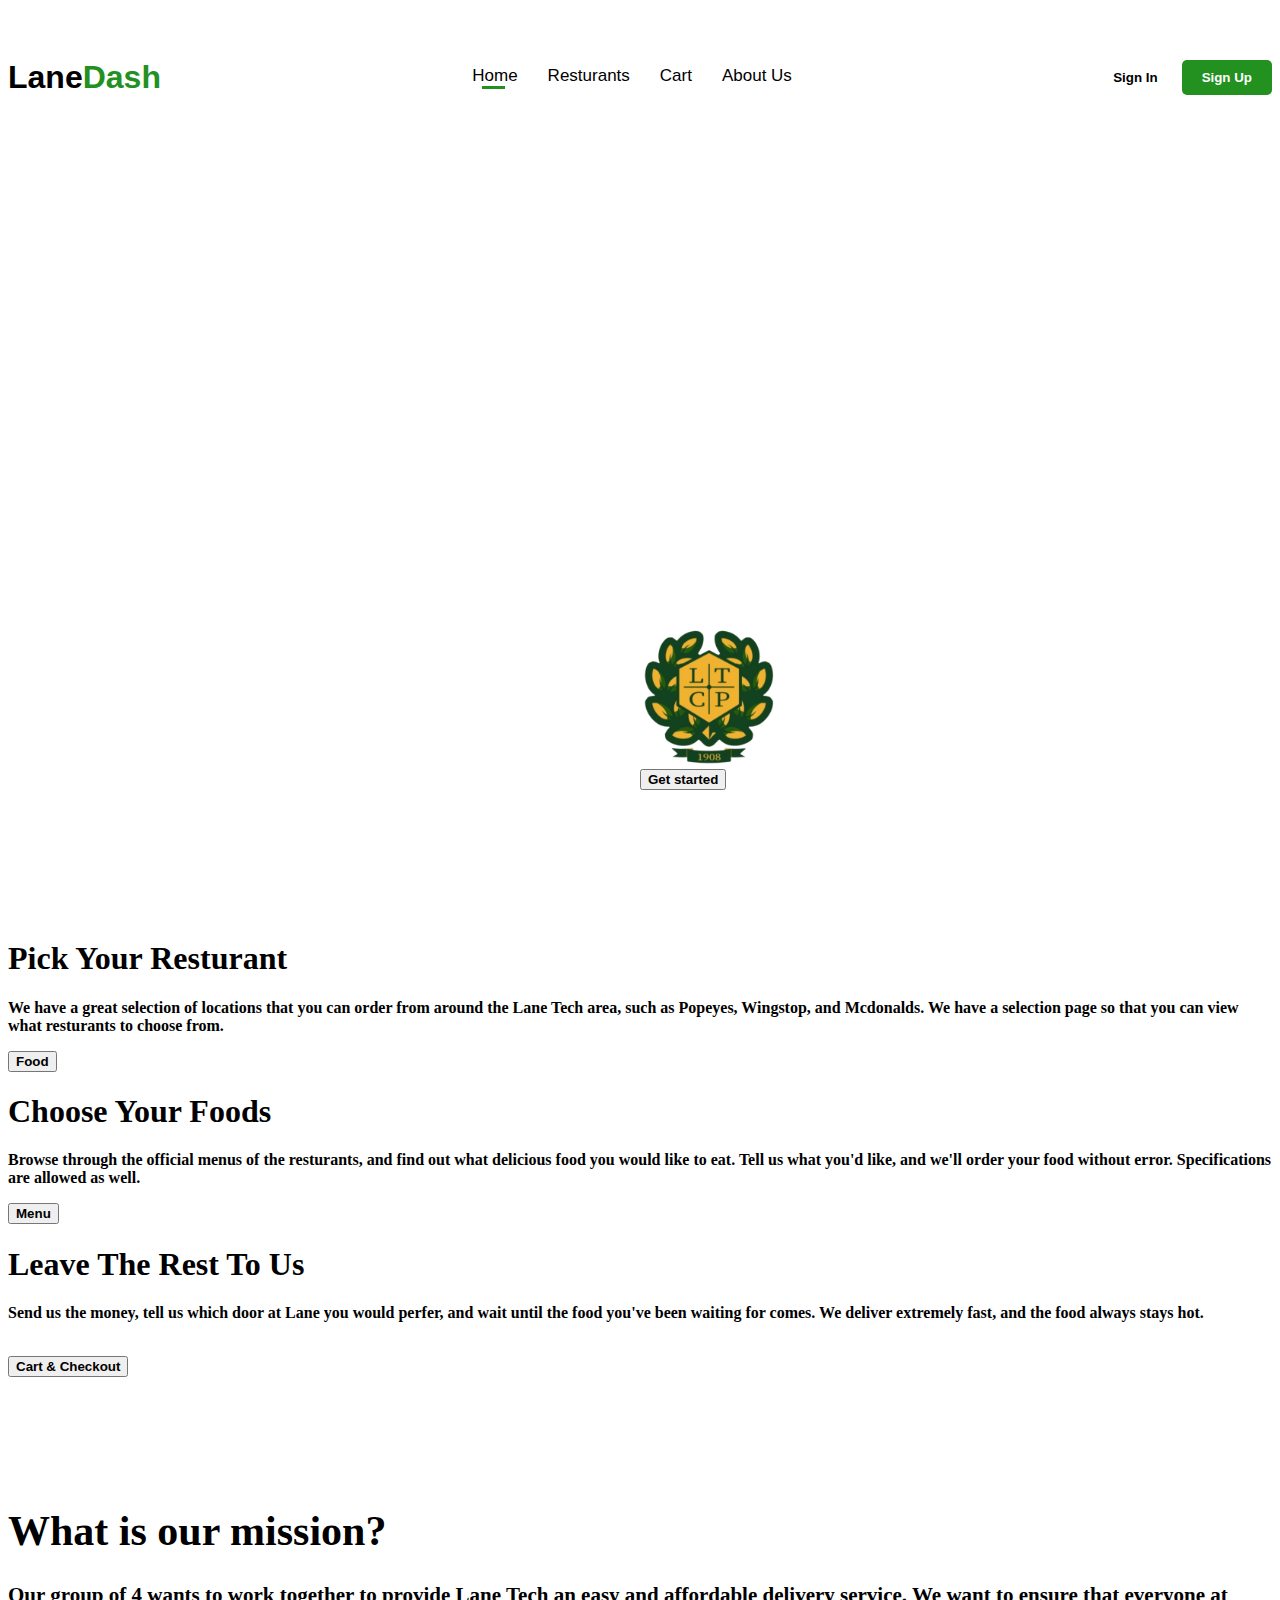
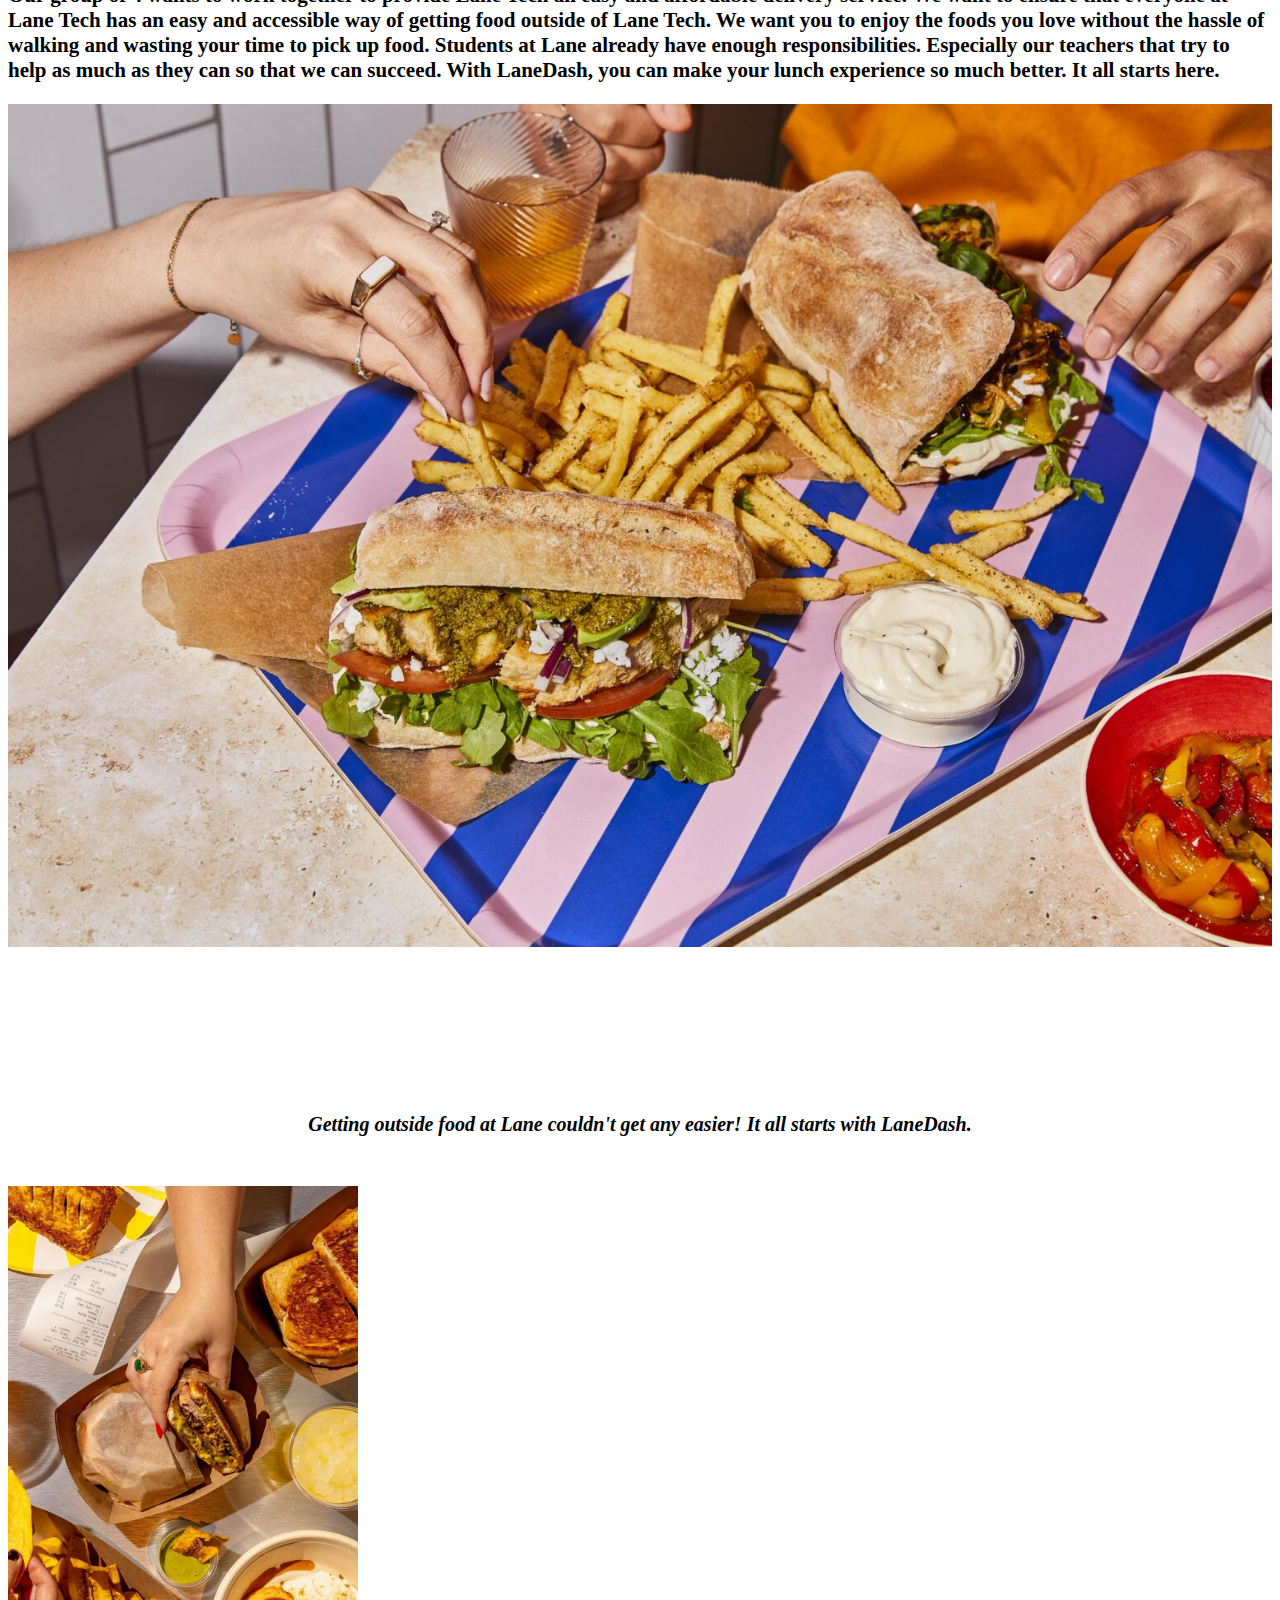
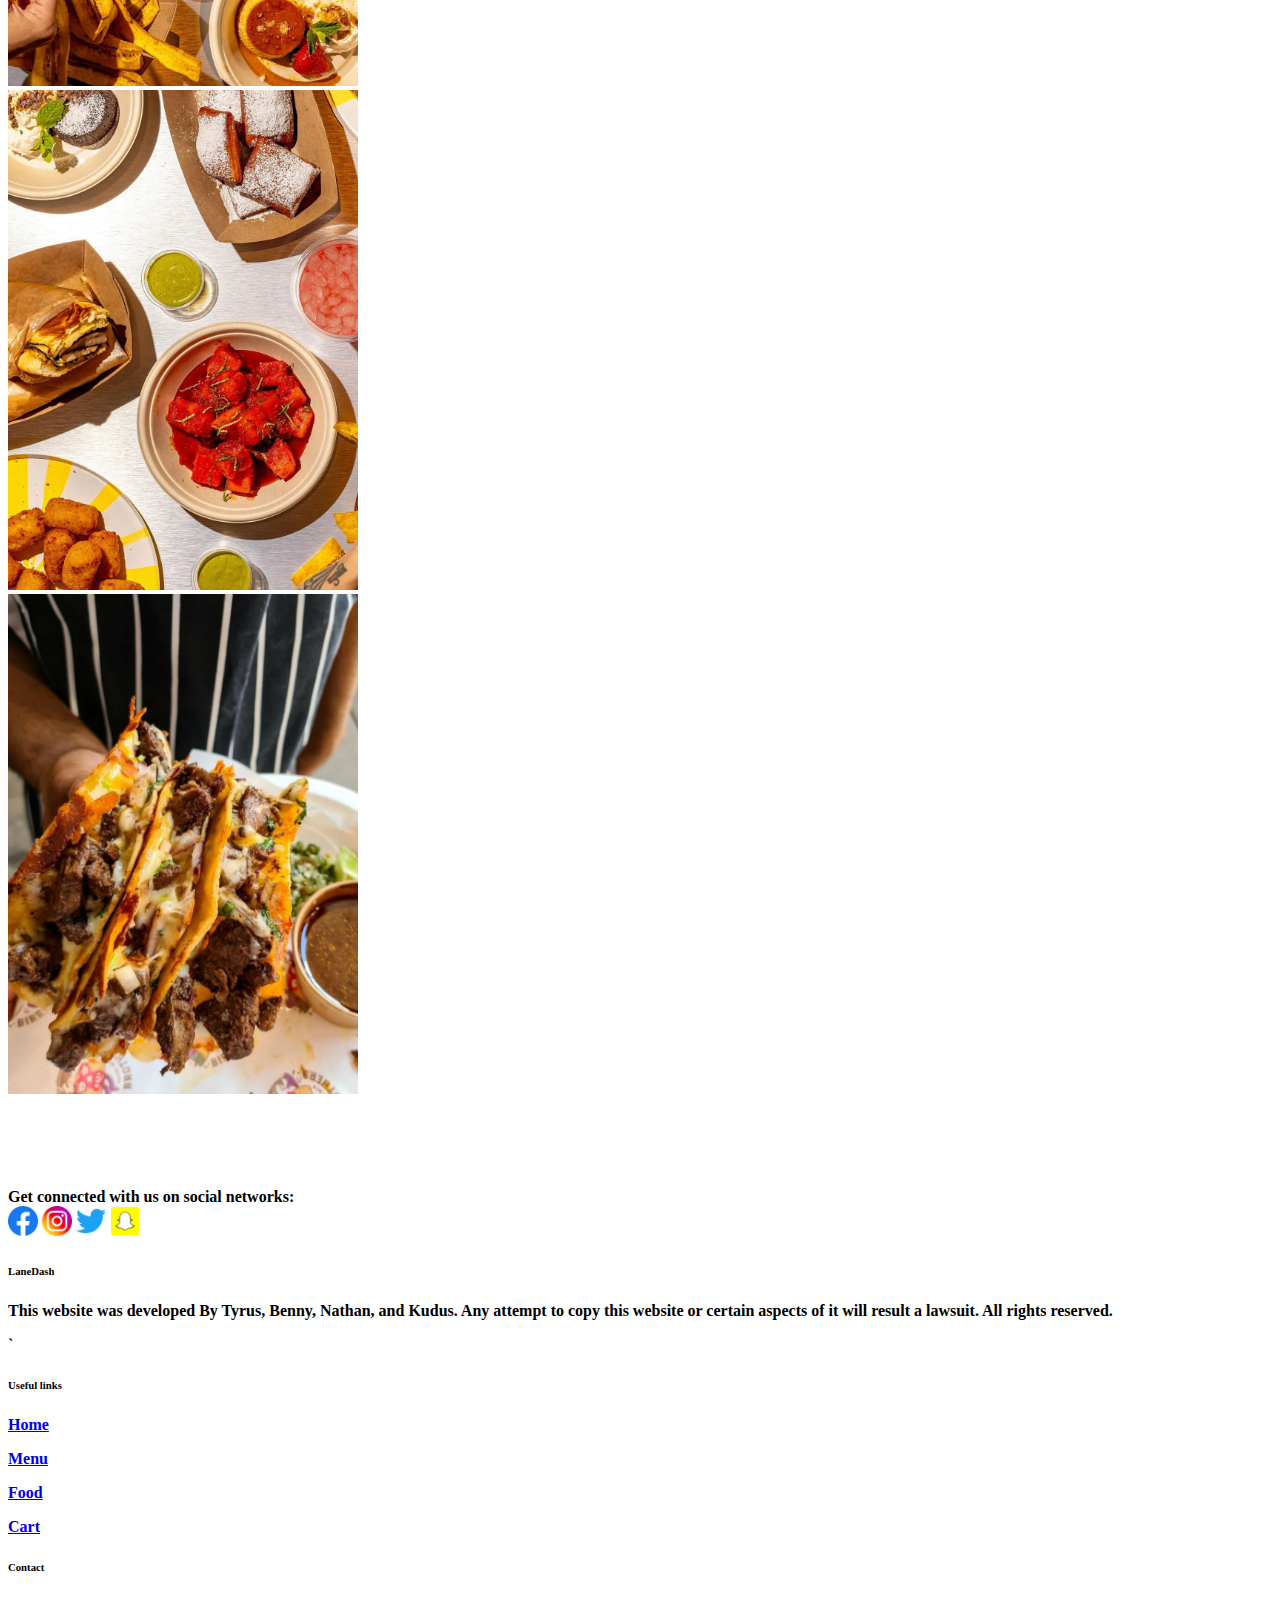
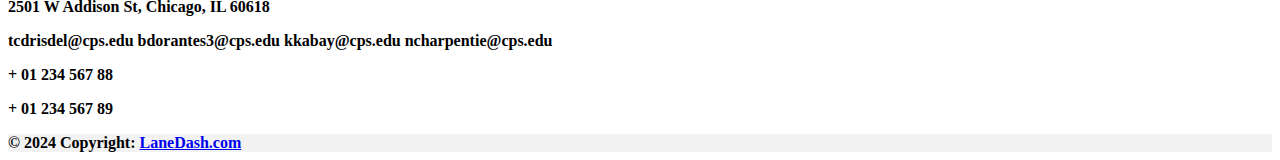
==== index.html @ c688e50c "addcontent5-28" ====
<!doctype html>
<html lang="en">
  <head>
    <script src="program.js"></script>
    
    <meta charset="utf-8">
    <meta name="viewport" content="width=device-width, initial-scale=1">
    <link href="https://cdn.jsdelivr.net/npm/bootstrap@5.0.2/dist/css/bootstrap.min.css" rel="stylesheet" integrity="sha384-EVSTQN3/azprG1Anm3QDgpJLIm9Nao0Yz1ztcQTwFspd3yD65VohhpuuCOmLASjC" crossorigin="anonymous">
    
    <!--CSS START-->

    <style>
    .footer{
    position: fixed;
    left: 0px;
    bottom: 0px;
    width: 100%;
     background-color: black;
    color: white;
    text-align: center;
    
    }
    .icon{
        width: 30px;
    }
    .title{
        position:absolute;
        text-align: center;
    }
    .nav{
        width: 100%;
        display: flex;
        justify-content: space-between;
        align-items: center;
        padding: 30px 0;
      }
    .nav .logo h1{
      font-weight: 600;
      font-family: sans-serif;
      color: black;
    }
    .nav .logo b{
      color: rgb(35, 145, 31);
    }
    .nav ul{
      display: flex;
      list-style: none;
    }
    .nav ul li{
      margin-right: 30px;
    }
    .nav ul li a{
      text-decoration: none;
      color: black;
      font-weight: 500;
      font-family: sans-serif;
      font-size: 17px;
    }
    .nav ul .active::after{
      content: '';
      width: 50%;
      height: 3px;
      background-color: rgb(35, 145, 31);
      display: flex;
      position: relative;
      margin-left: 10px;

    }
    input{
      padding: 10px 20px;
      cursor: pointer;
      font-weight: 600;

    }
    .signin{
      background: transparent;
      border: none;
      color: black;

    }
    .signup{
      background-color: rgb(35, 145, 31);
      color: #ffffffff;
      outline: none;
      border: none;
      border-radius: 5px;
    }
    .cart-item {
   border: 1px solid #ddd;
   padding: 10px;
   margin-bottom: 10px;
}
      /*Homepage css*/
  .jumbotron{
      padding:0px;
      margin:0px;
      width: 100%;
    /* The image used */
    background-image: url("media/jumbotron.png");

    /* Set a specific height */
    min-height: 650px;

    /* Create the parallax scrolling effect */
    background-attachment: fixed;
    background-position: center;
    background-repeat: no-repeat;
    background-size: cover;
  }
  .statement{
      color: white;
      text-align: left;
      padding: 60px;
      left: 100px;

  }
  .statement-text{
      font-size: 80px;
      font-family: "Roboto", sans-serif;
      font-weight: 500;
      font-style: normal;

  }
  .finalstatement{
      color: black;
      padding: 30px;
      text-align: center;
      font-size: 20px;
  }
  .lanee{
      position: relative;
      left: 50%;
      width: 140px;
      padding: 10x;
  }
  .steps{
      margin: 90px;
      padding-left: 100px;
      padding-right: 100px;
      margin-left: -100px;
      margin-right: -100px;
  }
  .getstarted{
      position: relative;
      left: 50%;
  }
  .mission{
      margin: 130px;
      padding-left: 100px;
      padding-right: 100px;
      margin-left: -100px;
      margin-right: -100px;
      font-size: 21px;
  }
  .missionfoto{
      width: 100%;
  }
  .fillerimg{
      object-fit: cover;
  }
  html{
      overflow-x: hidden;
  }
  .thefooter{
    width: 100%;
  }
  /*homepage css end*/
        </style>

        <!--CSS END-->

    <link rel="stylesheet" href="style.css">
    <title>Lane Dash - Official Website</title>
  </head>
  <body>
    <script src="https://cdn.jsdelivr.net/npm/bootstrap@5.0.2/dist/js/bootstrap.bundle.min.js" integrity="sha384-MrcW6ZMFYlzcLA8Nl+NtUVF0sA7MsXsP1UyJoMp4YLEuNSfAP+JcXn/tWtIaxVXM" crossorigin="anonymous"></script>
    <!--start of nav-->
    <div class="container-fluid">
        <div class="row">
            <section class="menu">
                <div class="nav">
                <div class="logo"><h1>Lane<b>Dash</b></h1></div>
                    <ul>
                        <li><a class="active" href="index.html">Home</a></li>
                        <li><a href="food.html">Resturants</a></li>
                        <li><a href="cart.html">Cart</a></li>
                        <li><a href="cart.html">About Us</a></li>
                    </ul>
                    <div>
                    <a href="signin.html"><input class="signin" type="submit" value="Sign In" name="signin"></a>
                    <a href="signup.html"><input class="signup" type="submit" value="Sign Up" name="signup"></a>
                    </div>
                </div>
            </section>
        </div>
    </div>
    <!--end of nav-->
        <div class="jumbotron">
          <div class="statement">
              <h1 class="statement-text"><b>Order food to <br> Lane Tech <i class="easy">easily!</i></h1>
                  <br>
                  <br>
                  <br>
                  <br>
                  <br>
                  <br>
                  <br>
                  <img class="lanee"src="media/image-removebg-preview (1).png" alt="lane">
                  <br>
             <a href="food.html"><button type="button" class="getstarted btn btn-success btn-lg"><b>Get started</b></button></a>
          </div>
        </div>
      <div class="container">
          <div class="row steps">
              <div class="col-sm-4">
                  <h1>Pick Your Resturant</h1>
                  <p>We have a great selection of locations that you can order from around the Lane Tech area, such as Popeyes, Wingstop, and Mcdonalds. We have a selection page so that you can view what resturants to choose from.</p>
                  <button type="button" class="btn btn-success"><b>Food</b></button>
              </div>
              <div class="col-sm-4">
                  <h1>Choose Your Foods</h1>
                  <p>Browse through the official menus of the resturants, and find out what delicious food you would like to eat. Tell us what you'd like, and we'll order your food without error. Specifications are allowed as well.</p>
                  <button type="button" class="btn btn-success"><b>Menu</b></button>
  
              </div>
              <div class="col-sm-4">
                  <h1>Leave The Rest To Us</h1>
                  <p>Send us the money, tell us which door at Lane you would perfer, and wait until the food you've been waiting for comes. We deliver extremely fast, and the food always stays hot.</p>
                  <br>
                  <button type="button" class="btn btn-success"><b>Cart & Checkout</b></button>
              </div>
          </div>
          <div class="row mission">
              <div class="col-sm-6">
                  <h1><b>What is our mission?</b></h1>
                  <p>Our group of 4 wants to work together to provide Lane Tech an easy and affordable delivery service. We want to ensure that everyone at Lane Tech has an easy and accessible way of getting food outside of Lane Tech. We want you to enjoy the foods you love without the hassle of walking and wasting your time to pick up food. Students at Lane already have enough responsibilities. Especially our teachers that try to help as much as they can so that we can succeed. With LaneDash, you can make your lunch experience so much better. It all starts here. </p>
              </div>
              <div class="col-sm-6">
                  <img class="missionfoto" src="media/missionphoto.jpg" alt="mission photo">
              </div>
          </div>
          <p class="finalstatement"><i>Getting outside food at Lane couldn't get any easier! It all starts with LaneDash.</i></p>
          <div class="row">
              <div class="gx-5 col-sm-4">
                  <img class="fillerimg" src="media/filler1.jpg" alt="filler1" width="350" height="500">
              </div>
              <div class="col-sm-4">
                  <img class="fillerimg" src="media/filler2.jpg" alt="filler2" width="350" height="500">
              </div>
              <div class="col-sm-4">
                  <img class="fillerimg" src="media/filler3.jpg" alt="filler3" width="350" height="500">
              </div>
          </div>
          <div class="row">
              <div class="col-xs-12"></div>
          </div>
      </div>
      <br>
      <br>
      <br>
      <br>
      <br>
      <!-- Footer -->
  <footer class="text-center text-lg-start bg-body-tertiary  thefooter text-muted">
      <!-- Section: Social media -->
      <section class="d-flex justify-content-center justify-content-lg-between p-4 border-bottom">
        <!-- Left -->
        <div class="me-5 d-none d-lg-block">
          <span>Get connected with us on social networks:</span>
        </div>
        <!-- Left -->
    
        <!-- Right -->
        <div>
          <img class="icon" src="media/5296499_fb_facebook_facebook logo_icon (1).png" alt="">
          <img class="icon" src="media/3225191_app_instagram_logo_media_popular_icon (1).png" alt="">
          <img class="icon" src="media/5296514_bird_tweet_twitter_twitter logo_icon (1).png" alt="">
          <img class="icon" src="media/4362957_snapchat_logo_social media_icon (1).png" alt="">
      
        </div>
        <!-- Right -->
      </section>
      <!-- Section: Social media -->
    
      <!-- Section: Links  -->
      <section class="">
        <div class="container text-center text-md-start mt-5">
          <!-- Grid row -->
          <div class="row mt-3">
            <!-- Grid column -->
            <div class="col-md-3 col-lg-4 col-xl-3 mx-auto mb-4">
              <!-- Content -->
              <h6 class="text-uppercase fw-bold mb-4">
                <i class="fas fa-gem me-3"></i>LaneDash
              </h6>
              <p>
                This website was developed By Tyrus, Benny, Nathan, and Kudus. Any attempt to copy this website or certain aspects of it will result a lawsuit. All rights reserved.
              </p>
            </div>
            <!-- Grid column -->
    
            <!-- Grid column -->
            <div class="col-md-3 col-lg-2 col-xl-2 mx-auto mb-4">
              <!-- Links -->
           `   <h6 class="text-uppercase fw-bold mb-4">
                Useful links
              </h6>
              <p>
                <a href="#!" class="text-reset">Home</a>
              </p>
              <p>
                <a href="#!" class="text-reset">Menu</a>
              </p>
              <p>
                <a href="#!" class="text-reset">Food</a>
              </p>
              <p>
                <a href="#!" class="text-reset">Cart</a>
              </p>
            </div>
            <!-- Grid column -->
    
            <!-- Grid column -->
            <div class="col-md-4 col-lg-3 col-xl-3 mx-auto mb-md-0 mb-4">
              <!-- Links -->
              <h6 class="text-uppercase fw-bold mb-4">Contact</h6>
              <p><i class="fas fa-home me-3"></i>2501 W Addison St, Chicago, IL 60618</p>
              <p>
                <i class="fas fa-envelope me-3"></i>
                tcdrisdel@cps.edu
                bdorantes3@cps.edu
                kkabay@cps.edu
                ncharpentie@cps.edu
              </p>
              <p><i class="fas fa-phone me-3"></i> + 01 234 567 88</p>
              <p><i class="fas fa-print me-3"></i> + 01 234 567 89</p>
            </div>
            <!-- Grid column -->
          </div>
          <!-- Grid row -->
        </div>
      </section>
      <!-- Section: Links  -->
    
      <!-- Copyright -->
      <div class="text-center p-4" style="background-color: rgba(0, 0, 0, 0.05);">
        © 2024 Copyright:
        <a class="text-reset fw-bold" href="index.html">LaneDash.com</a>
      </div>
      <!-- Copyright -->
    </footer>
    <!-- Footer -->
  </body>
</html>
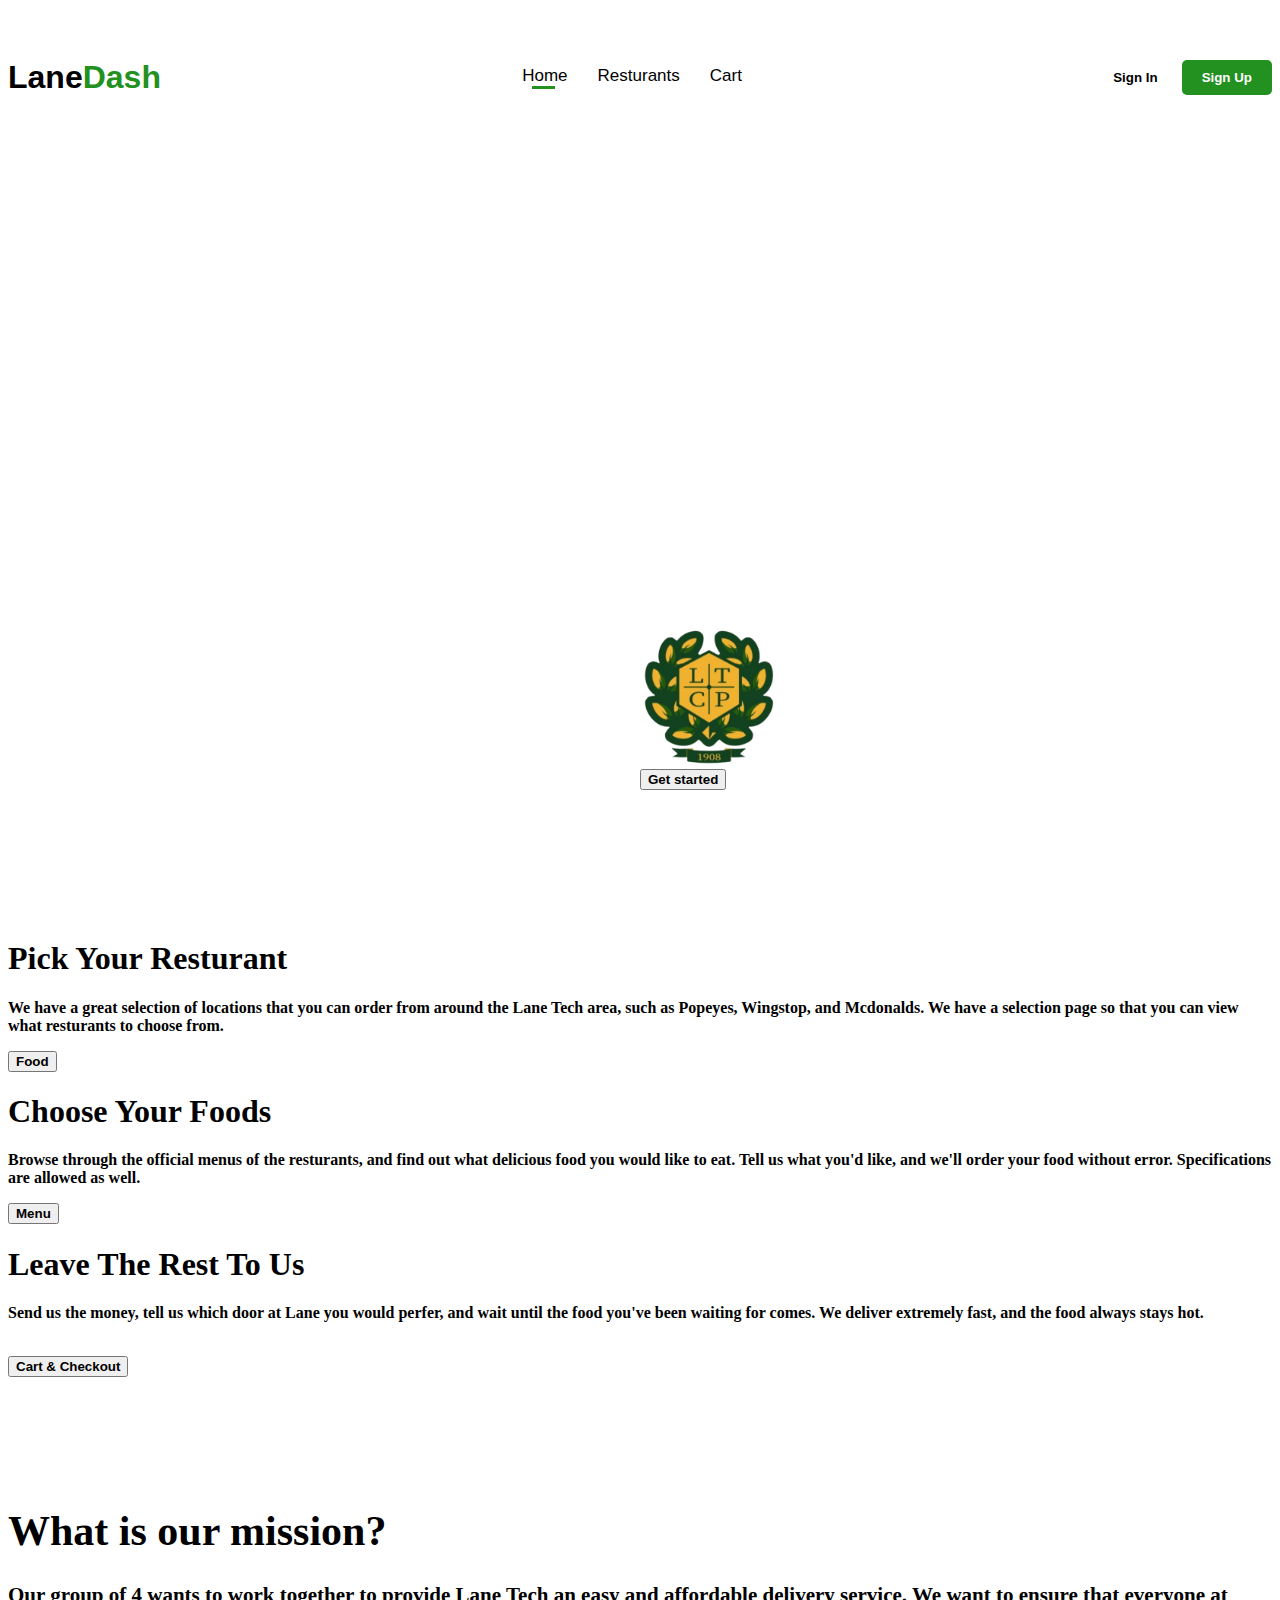
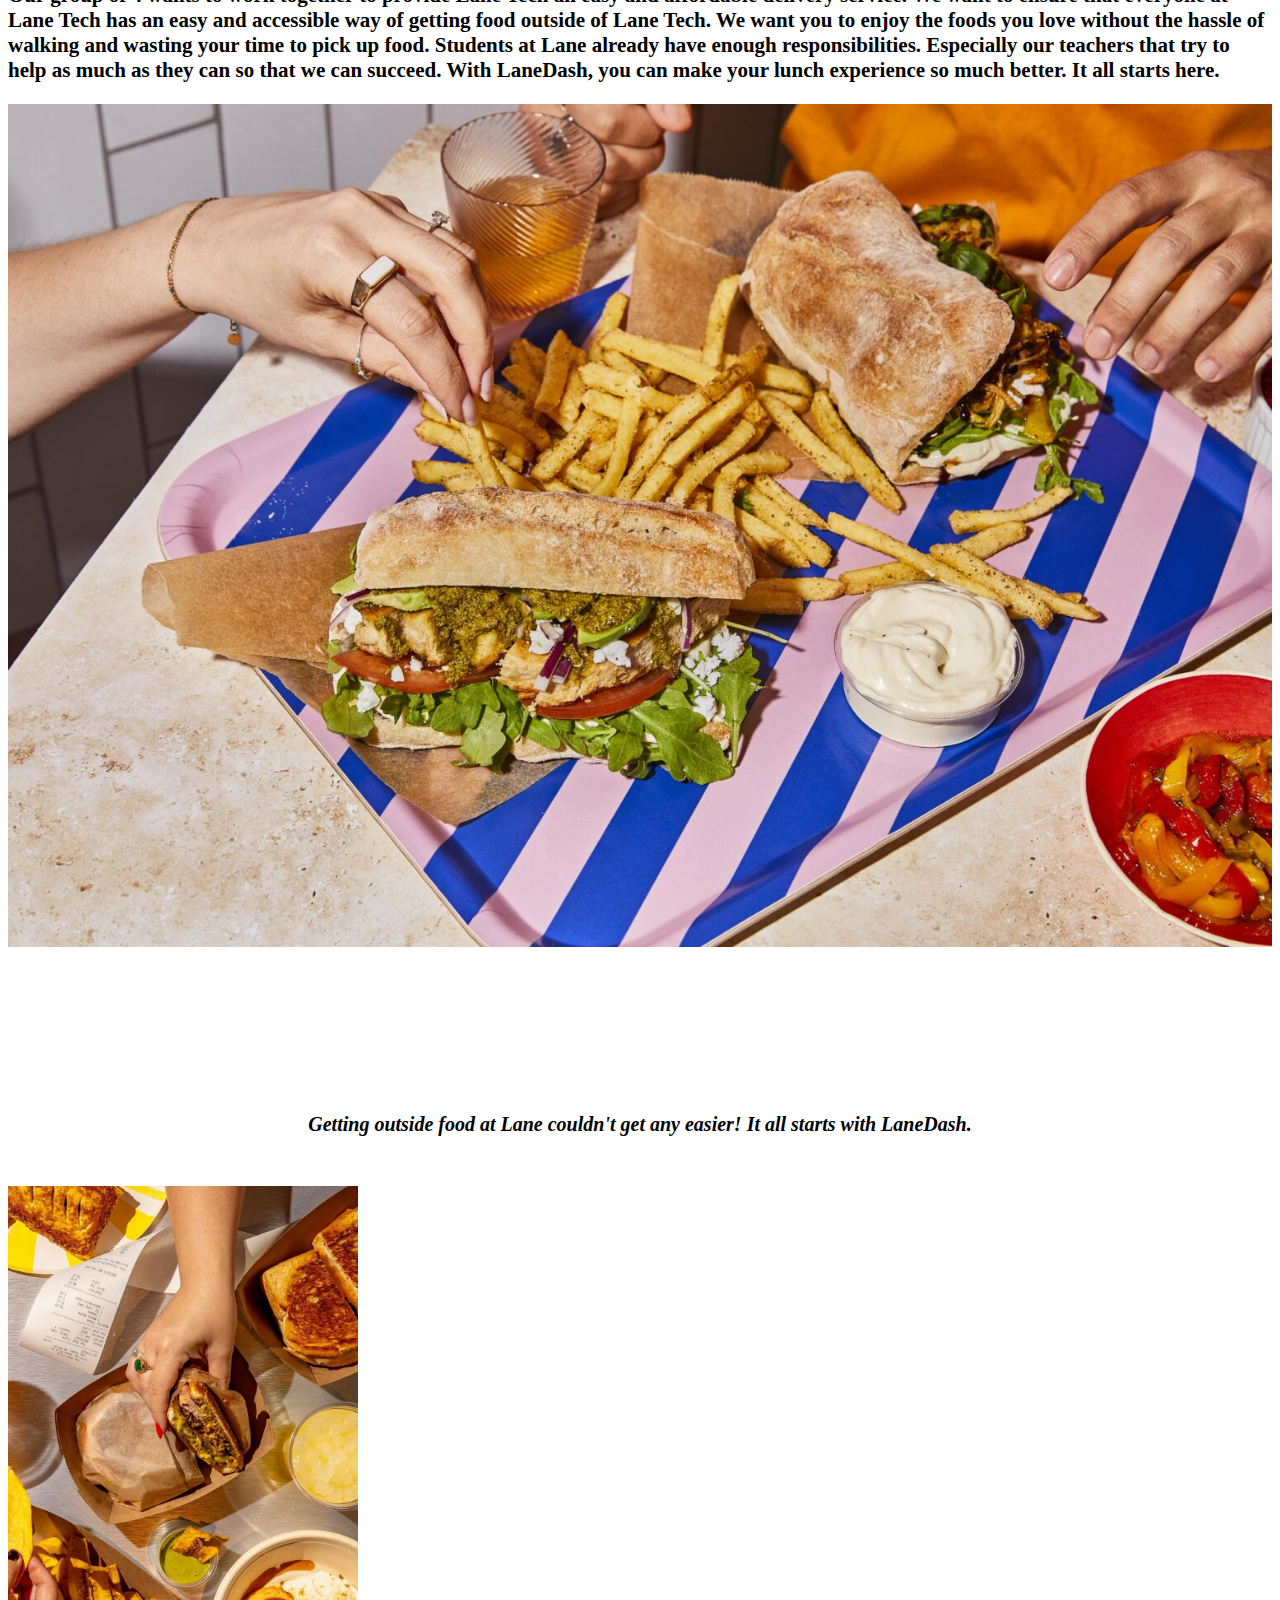
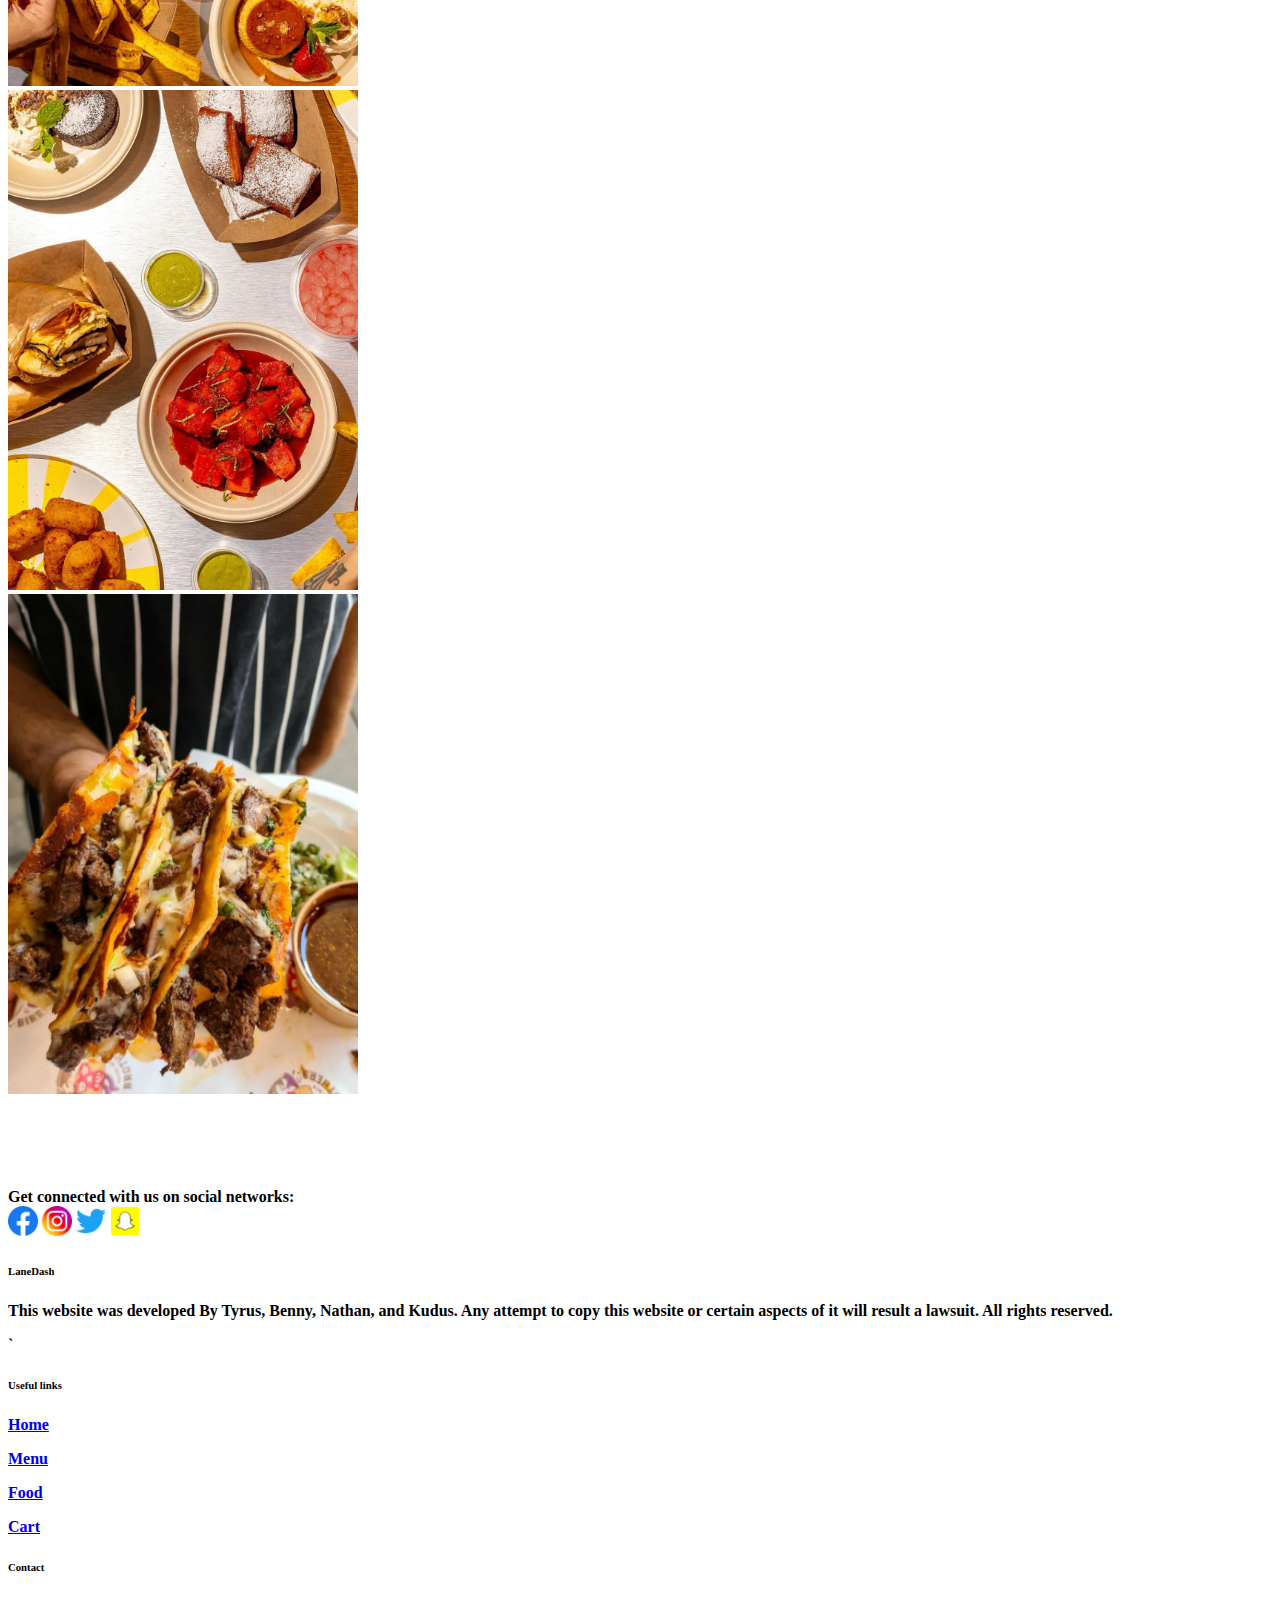
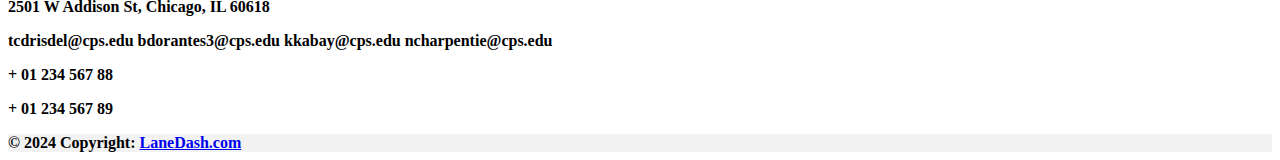
==== commit de5f5701: "addcontent5-28" ====
--- a/index.html
+++ b/index.html
@@ -184,7 +184,6 @@
                         <li><a class="active" href="index.html">Home</a></li>
                         <li><a href="food.html">Resturants</a></li>
                         <li><a href="cart.html">Cart</a></li>
-                        <li><a href="cart.html">About Us</a></li>
                     </ul>
                     <div>
                     <a href="signin.html"><input class="signin" type="submit" value="Sign In" name="signin"></a>
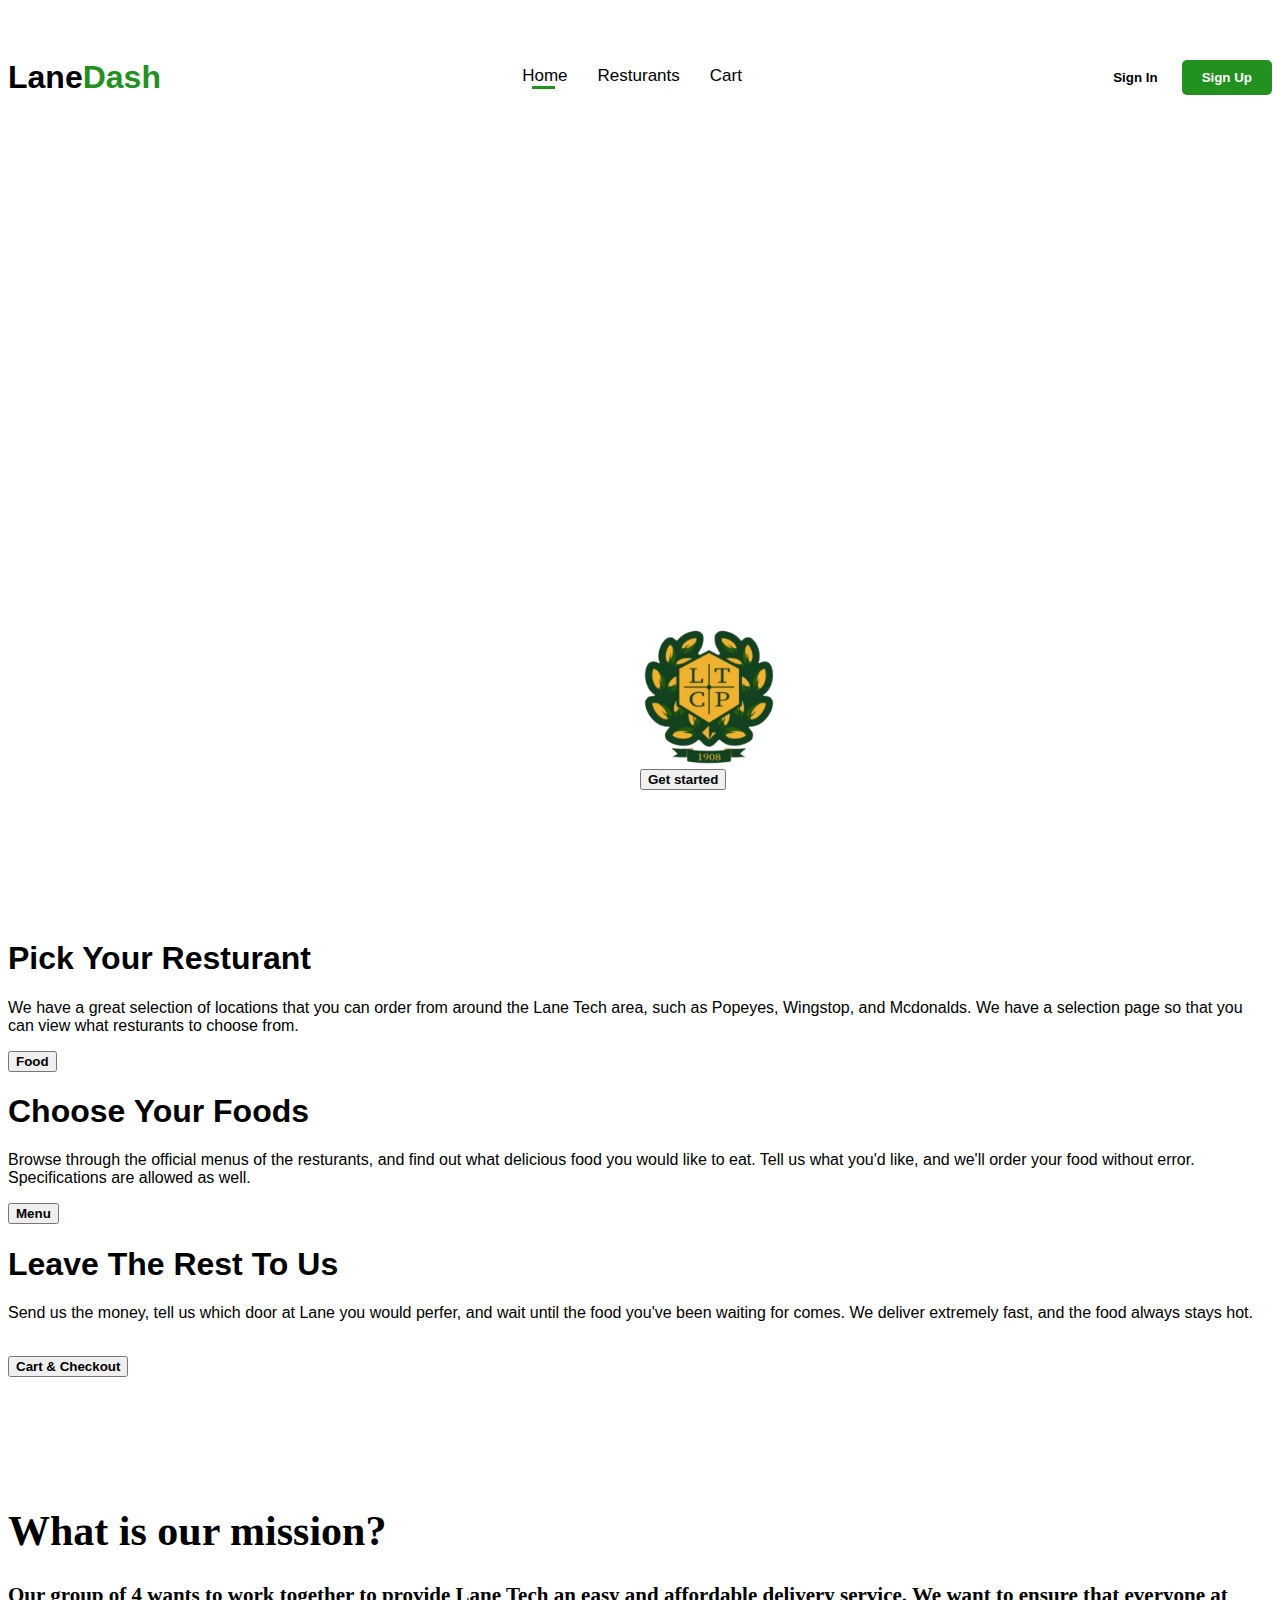
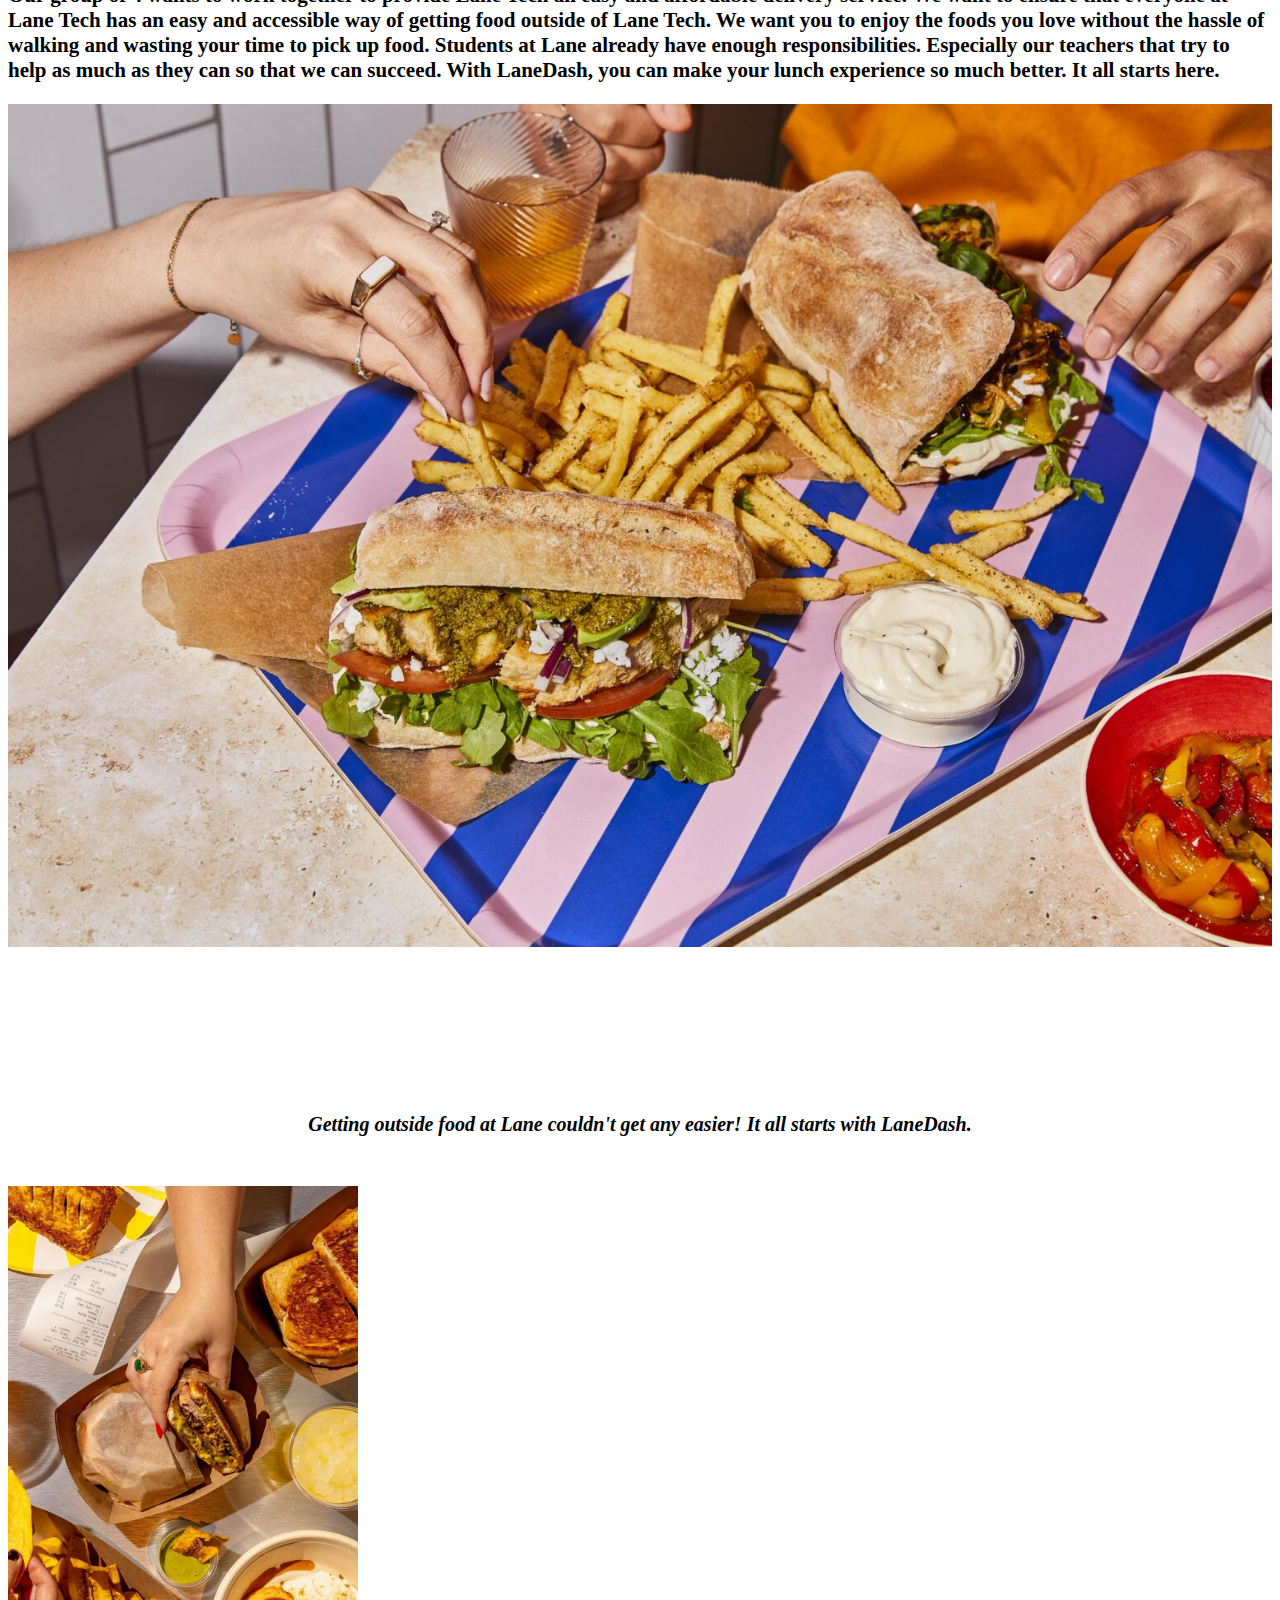
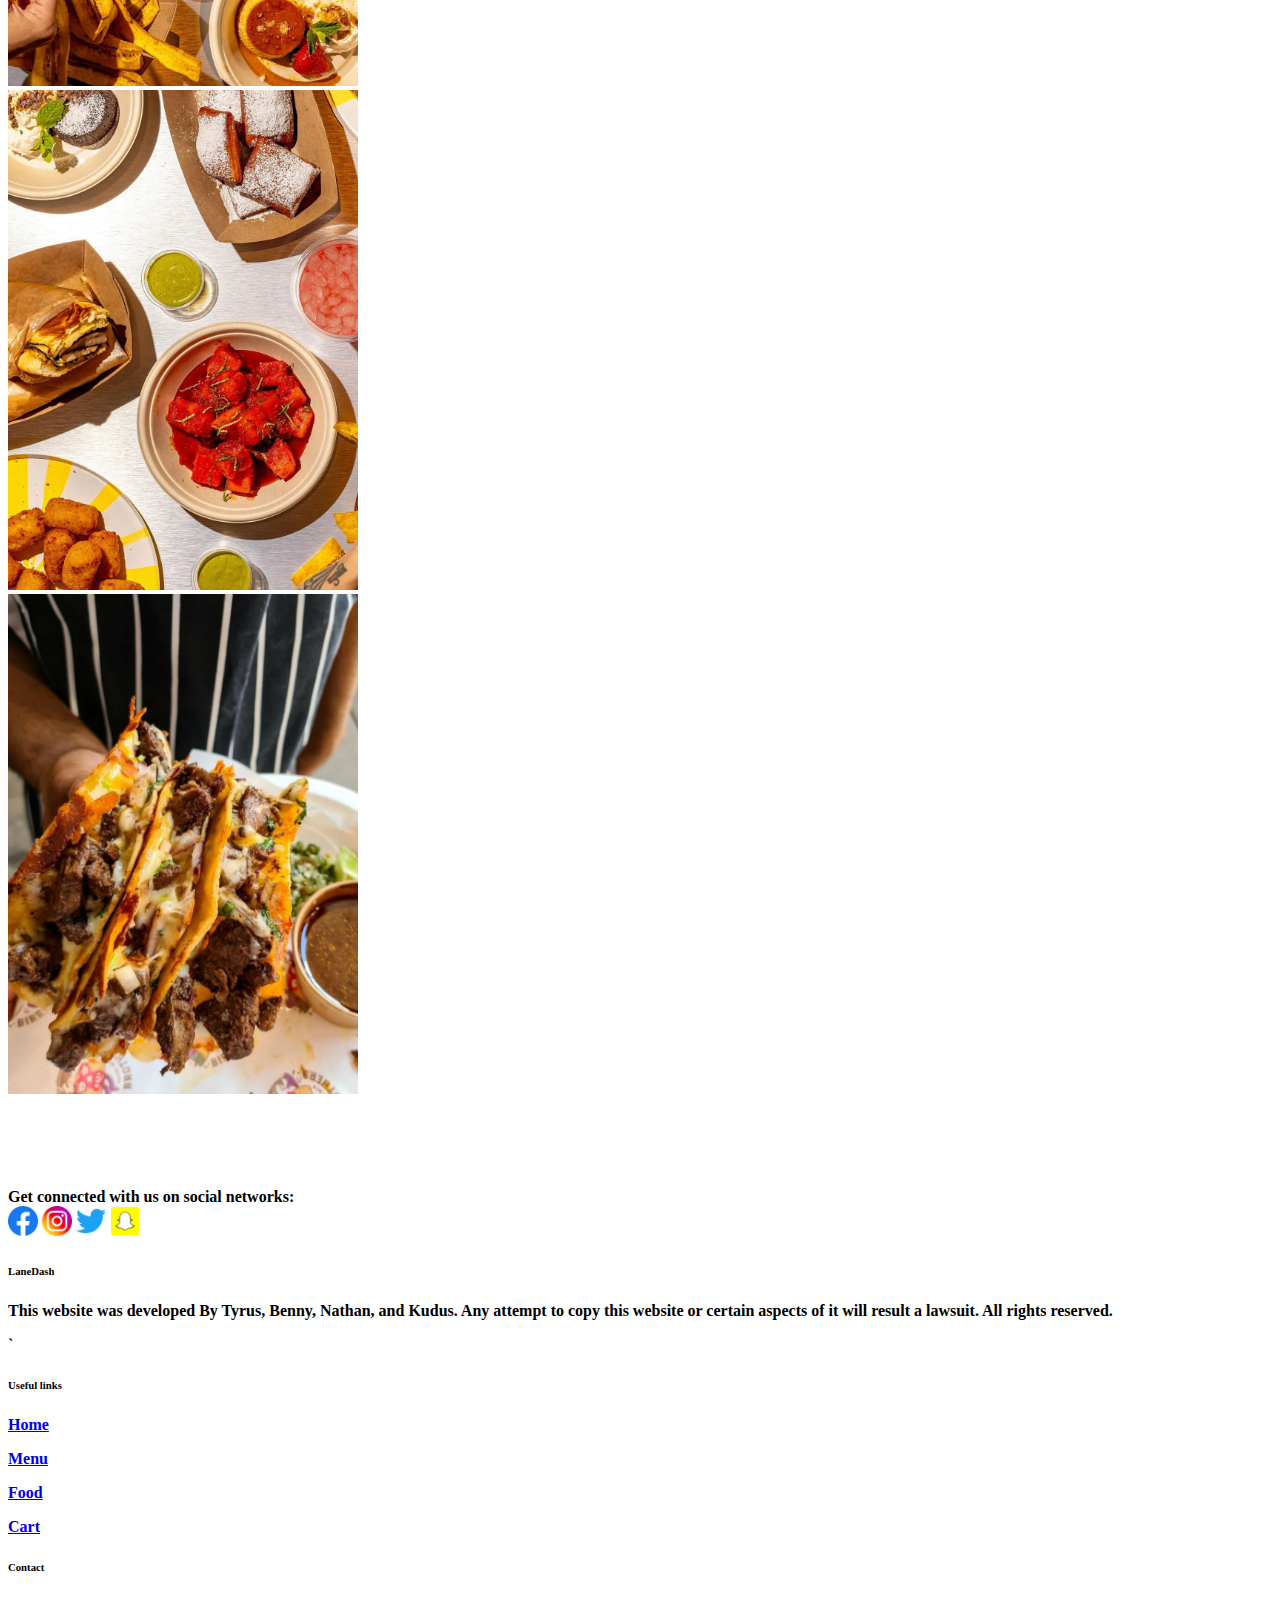
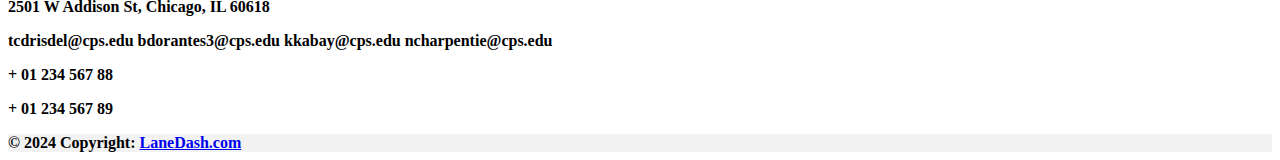
==== commit ef194fa8: "addcontent6-1" ====
--- a/index.html
+++ b/index.html
@@ -134,6 +134,9 @@
       padding: 10x;
   }
   .steps{
+      font-family: "Roboto", sans-serif;
+     font-weight: 400;
+      font-style: normal;
       margin: 90px;
       padding-left: 100px;
       padding-right: 100px;
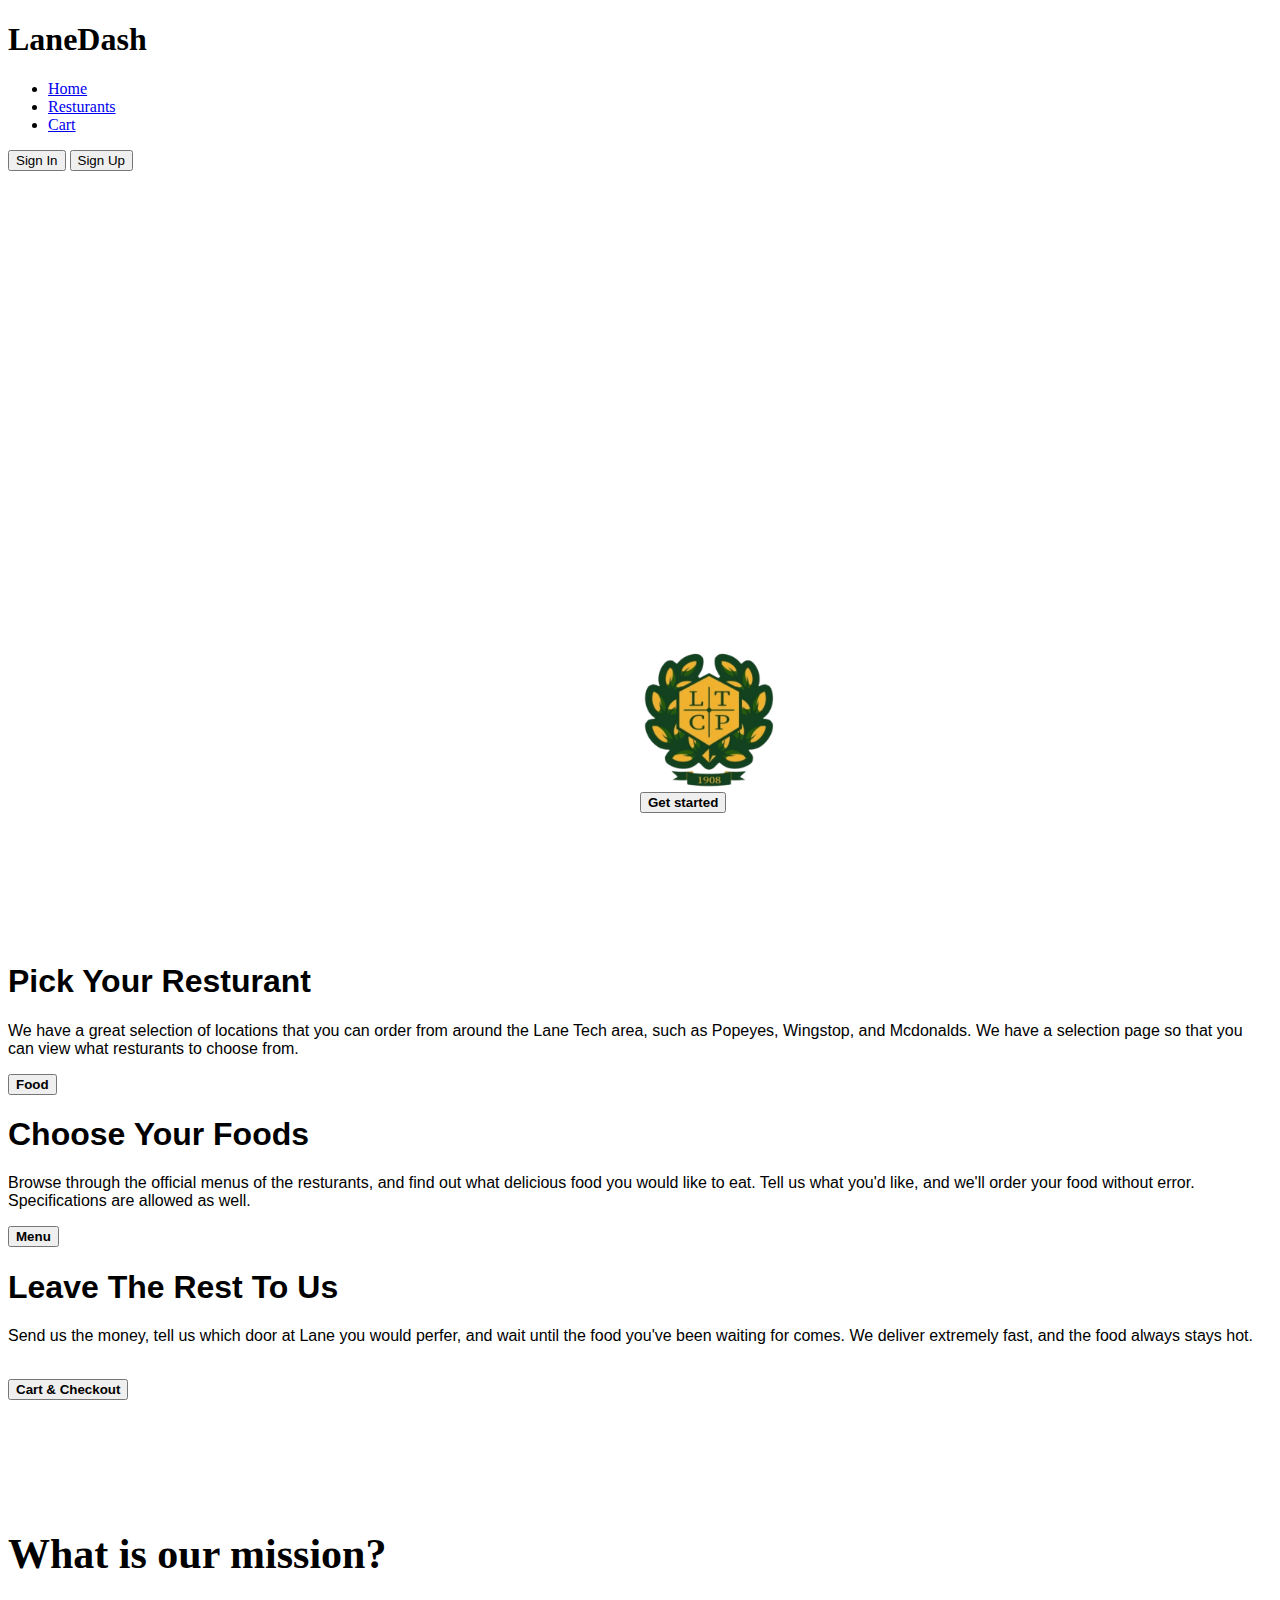
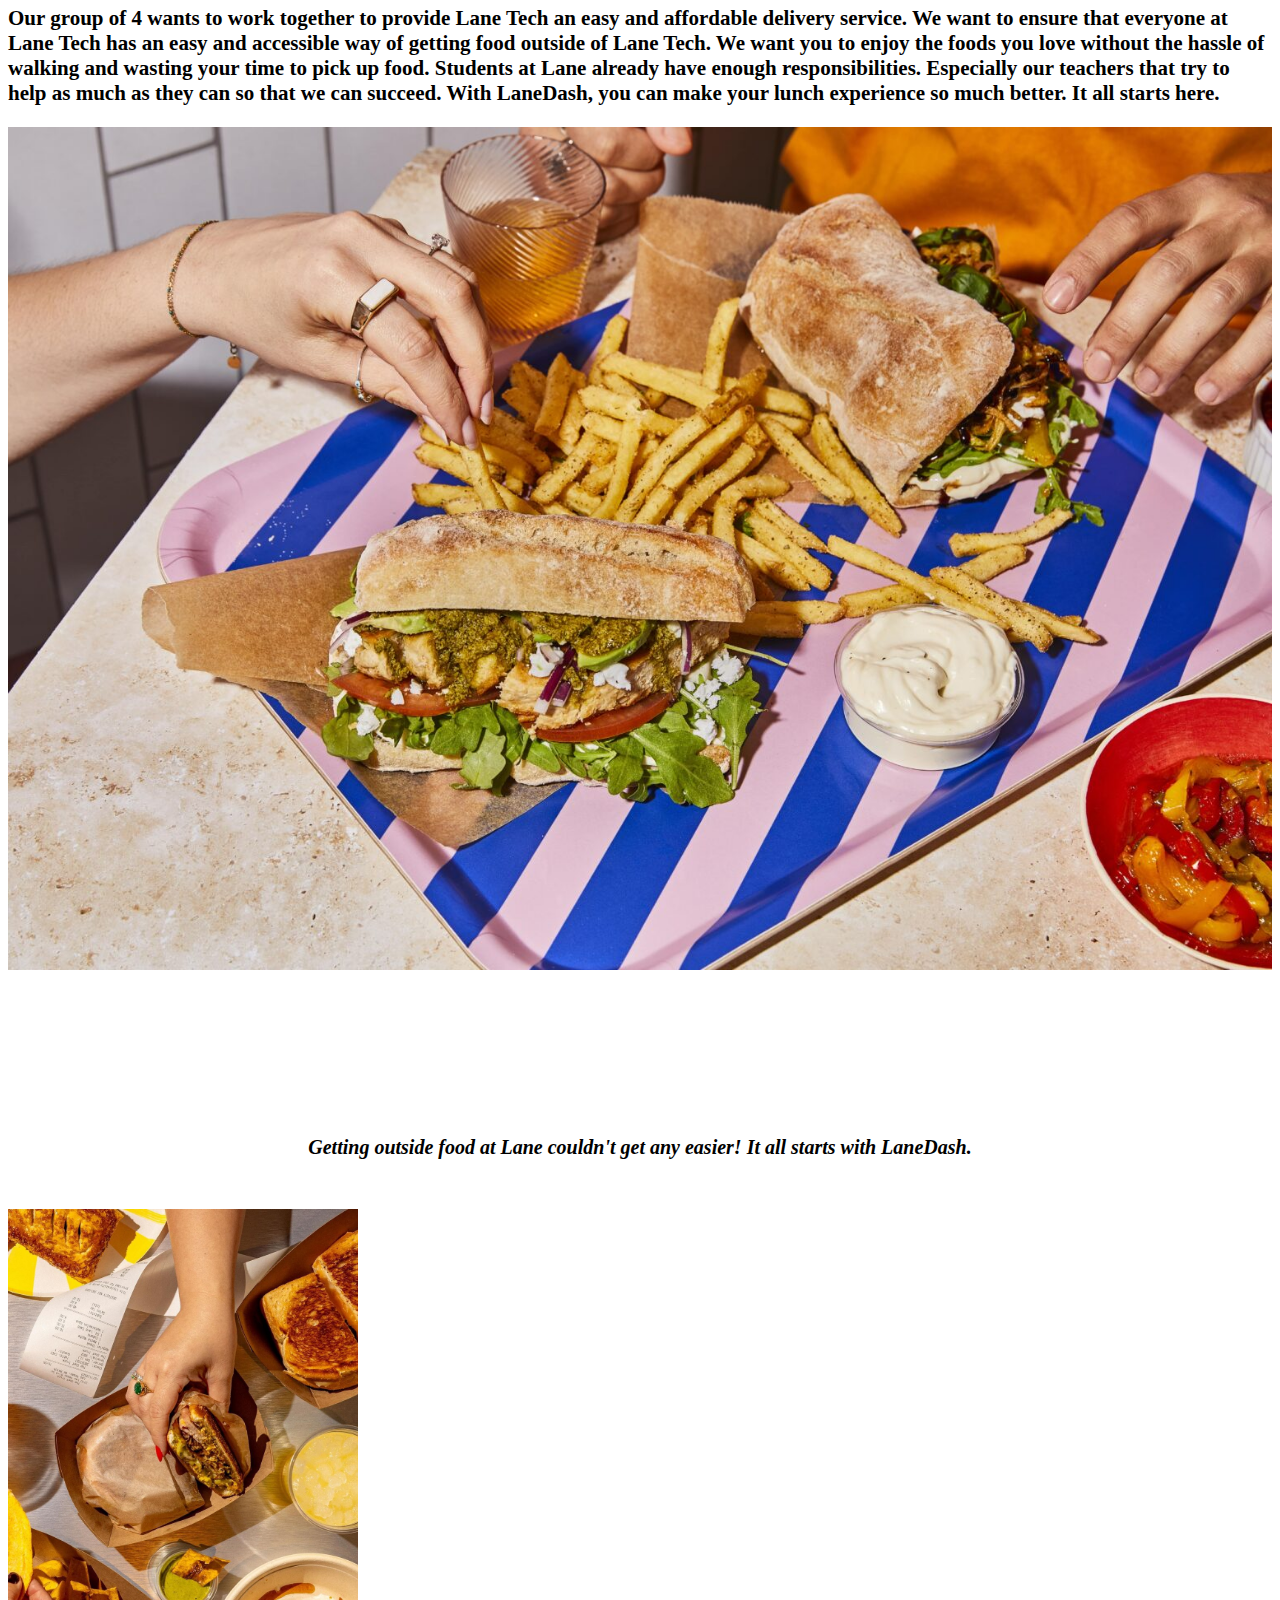
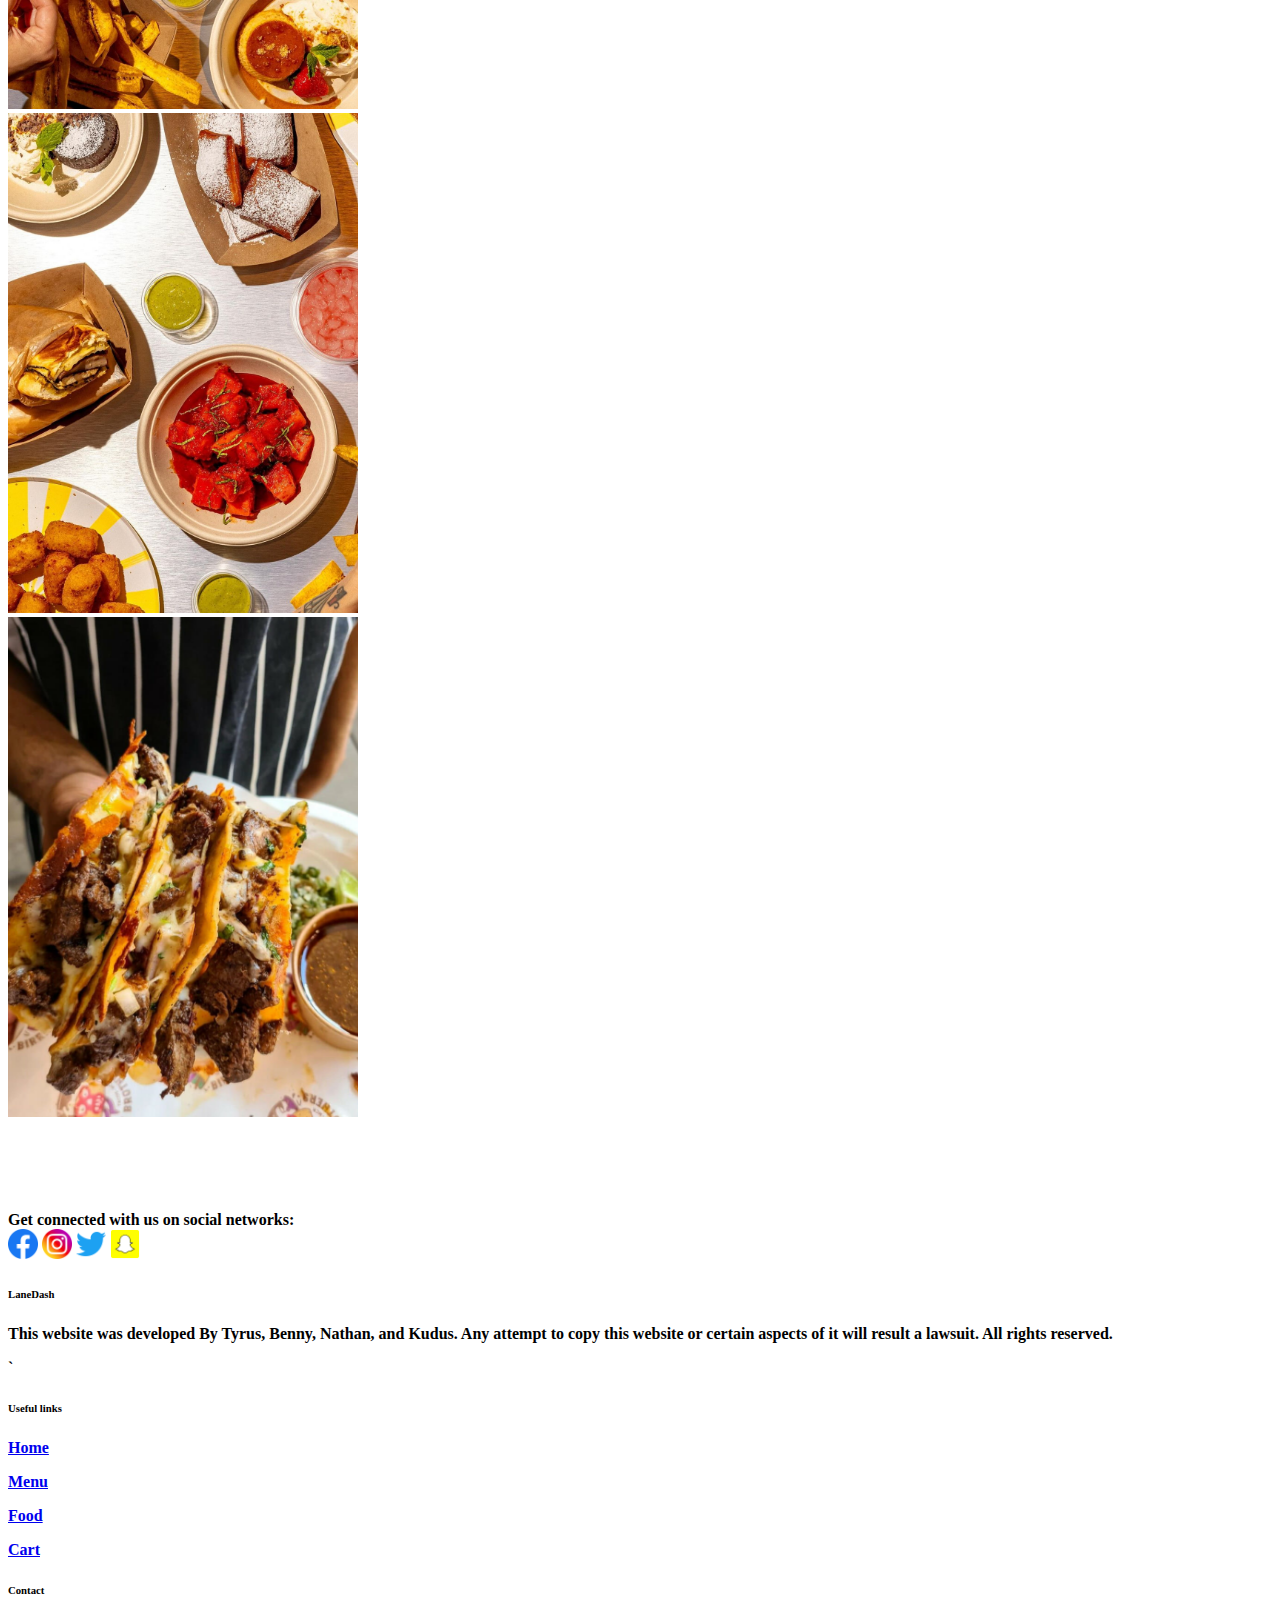
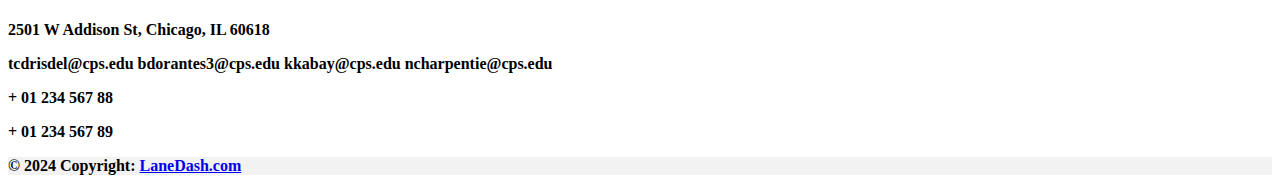
==== commit 29c76be1: "addcontent6-1" ====
--- a/index.html
+++ b/index.html
@@ -6,7 +6,8 @@
     <meta charset="utf-8">
     <meta name="viewport" content="width=device-width, initial-scale=1">
     <link href="https://cdn.jsdelivr.net/npm/bootstrap@5.0.2/dist/css/bootstrap.min.css" rel="stylesheet" integrity="sha384-EVSTQN3/azprG1Anm3QDgpJLIm9Nao0Yz1ztcQTwFspd3yD65VohhpuuCOmLASjC" crossorigin="anonymous">
-    
+    <script src="program.js" async></script>
+
     <!--CSS START-->
 
     <style>
@@ -27,64 +28,7 @@
         position:absolute;
         text-align: center;
     }
-    .nav{
-        width: 100%;
-        display: flex;
-        justify-content: space-between;
-        align-items: center;
-        padding: 30px 0;
-      }
-    .nav .logo h1{
-      font-weight: 600;
-      font-family: sans-serif;
-      color: black;
-    }
-    .nav .logo b{
-      color: rgb(35, 145, 31);
-    }
-    .nav ul{
-      display: flex;
-      list-style: none;
-    }
-    .nav ul li{
-      margin-right: 30px;
-    }
-    .nav ul li a{
-      text-decoration: none;
-      color: black;
-      font-weight: 500;
-      font-family: sans-serif;
-      font-size: 17px;
-    }
-    .nav ul .active::after{
-      content: '';
-      width: 50%;
-      height: 3px;
-      background-color: rgb(35, 145, 31);
-      display: flex;
-      position: relative;
-      margin-left: 10px;
-
-    }
-    input{
-      padding: 10px 20px;
-      cursor: pointer;
-      font-weight: 600;
-
-    }
-    .signin{
-      background: transparent;
-      border: none;
-      color: black;
-
-    }
-    .signup{
-      background-color: rgb(35, 145, 31);
-      color: #ffffffff;
-      outline: none;
-      border: none;
-      border-radius: 5px;
-    }
+  
     .cart-item {
    border: 1px solid #ddd;
    padding: 10px;
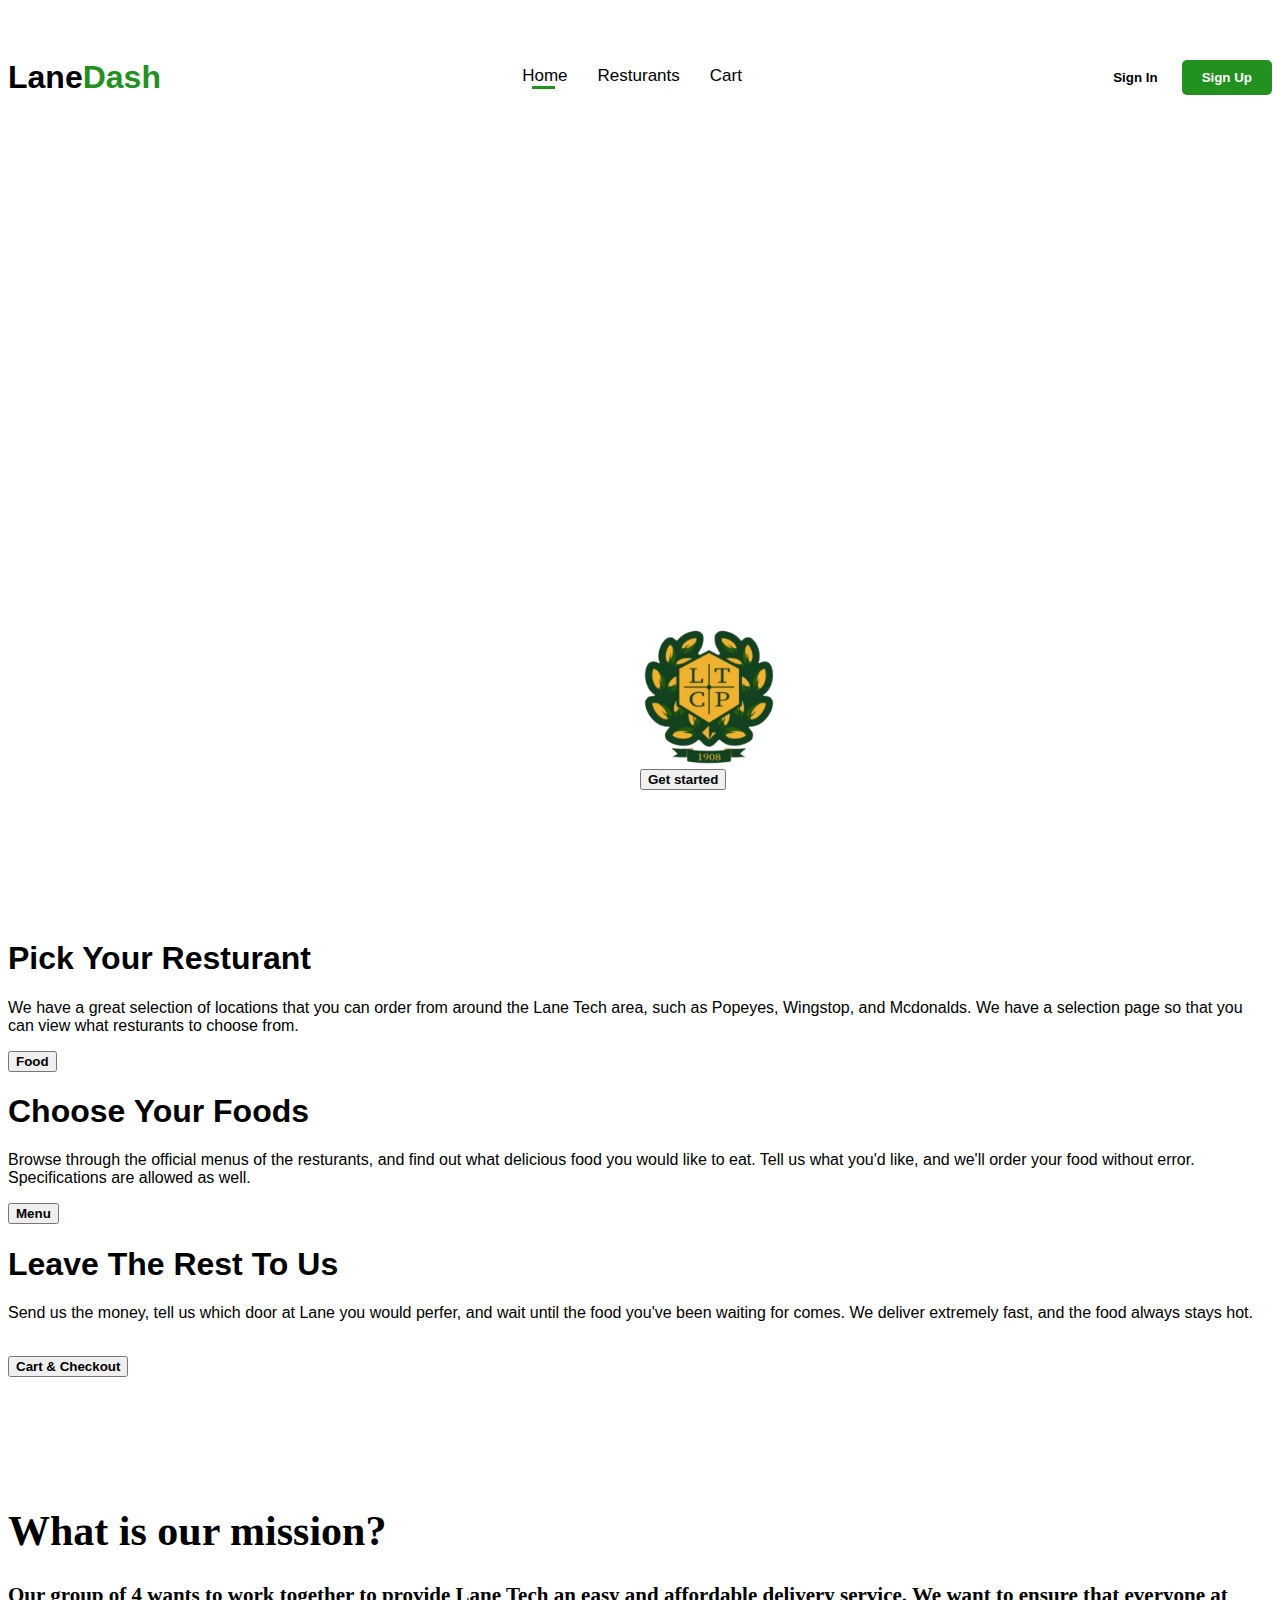
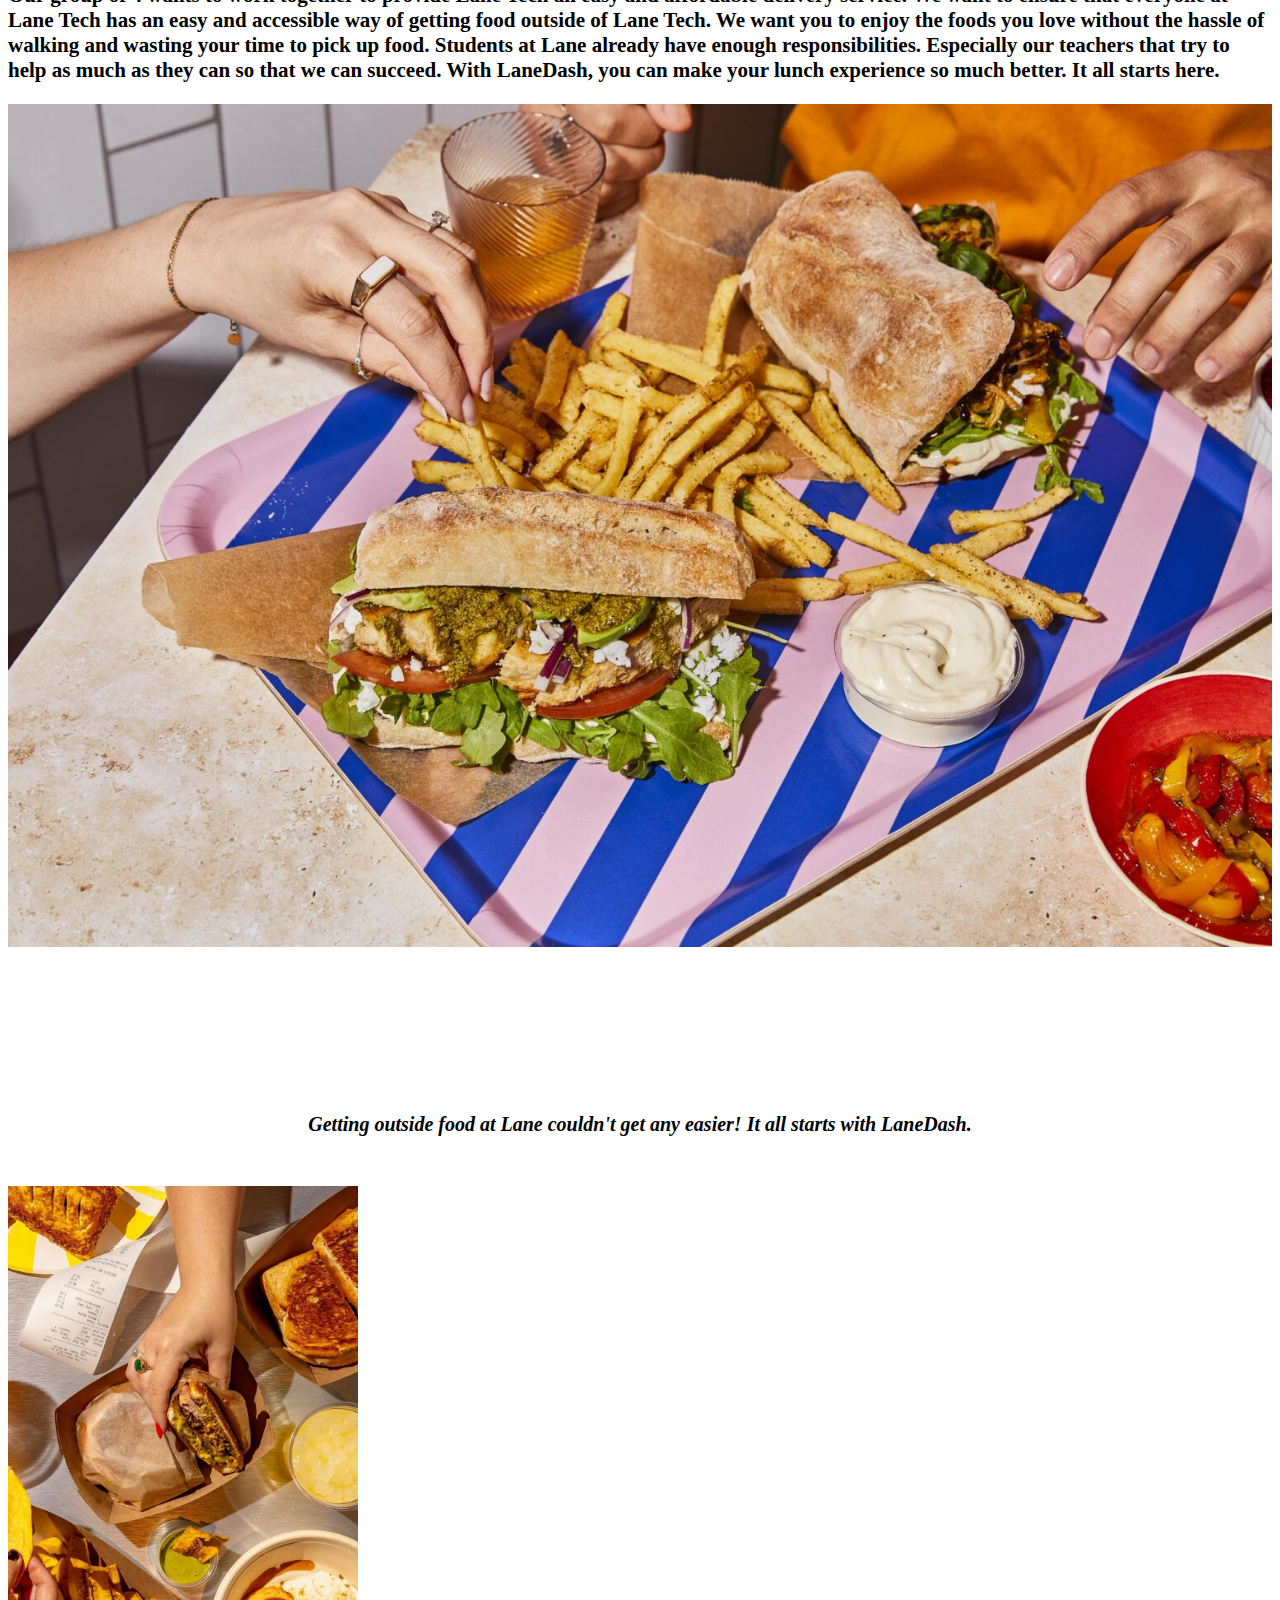
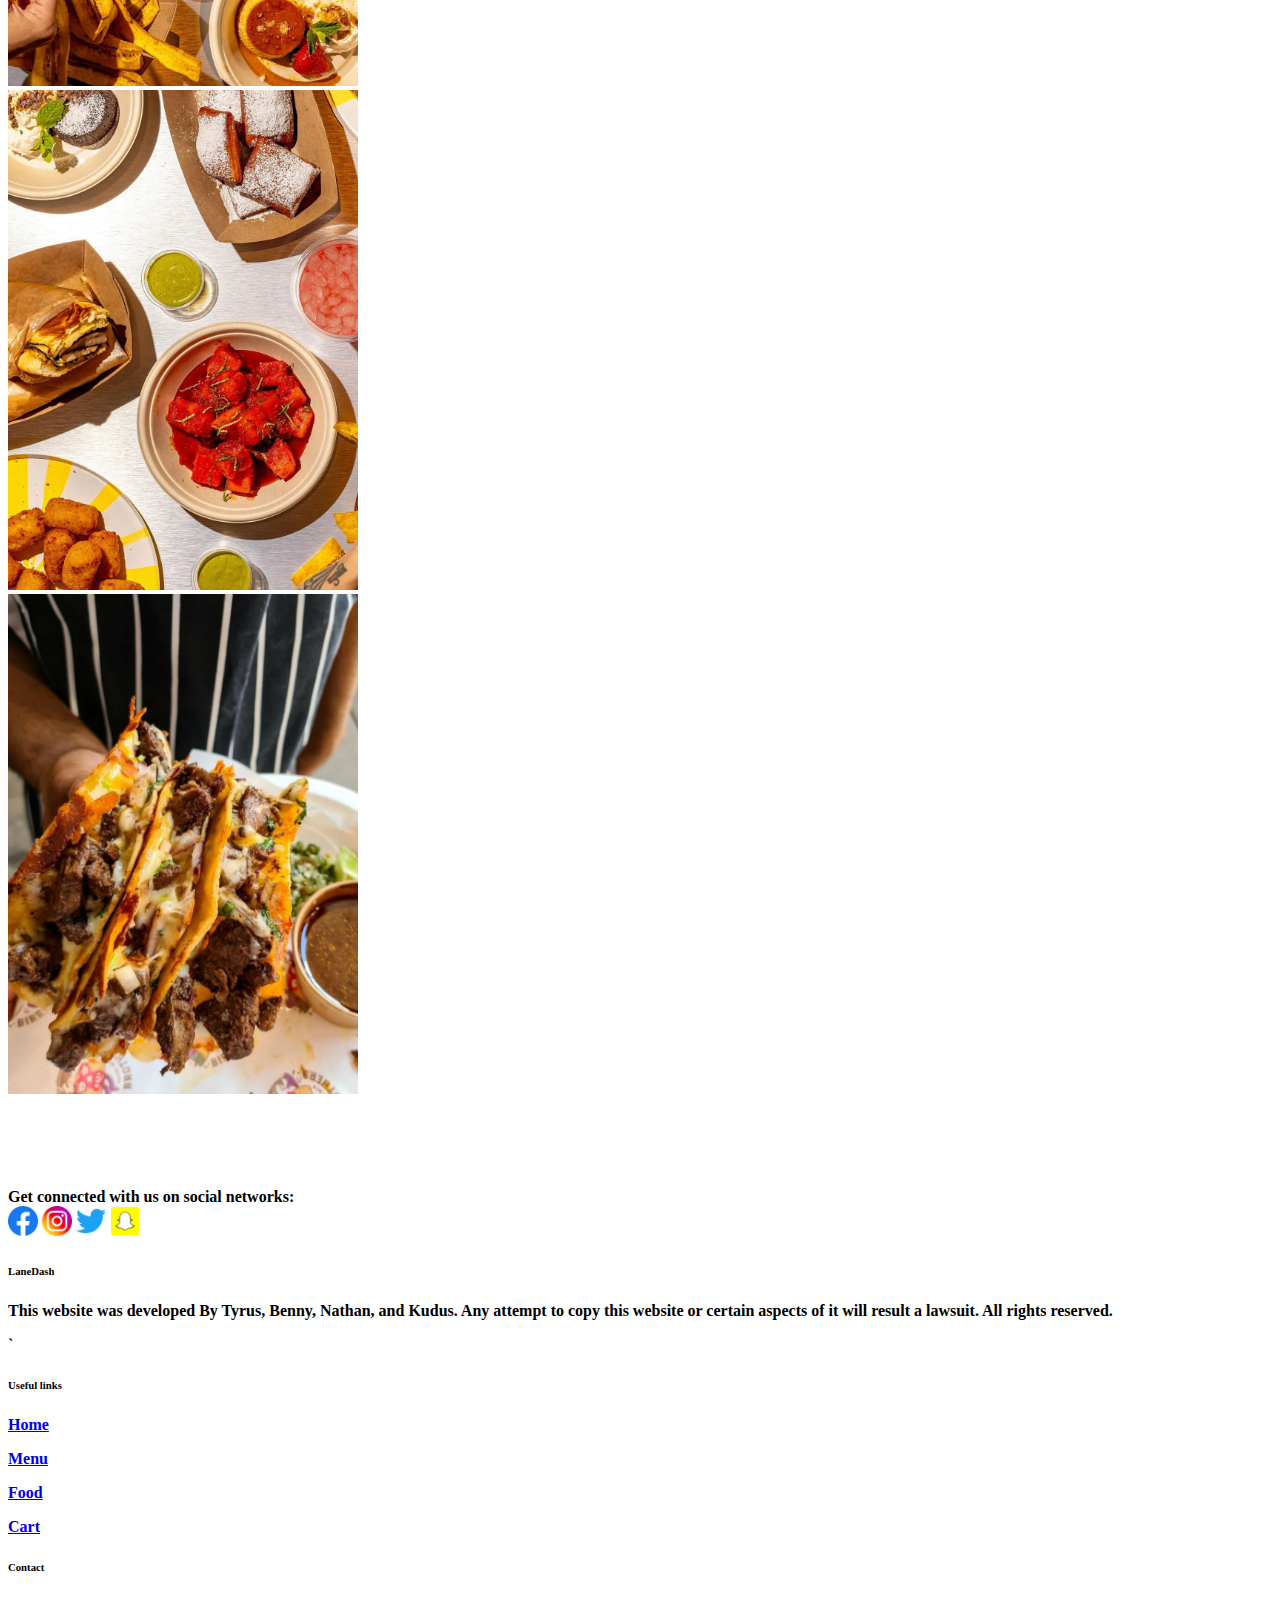
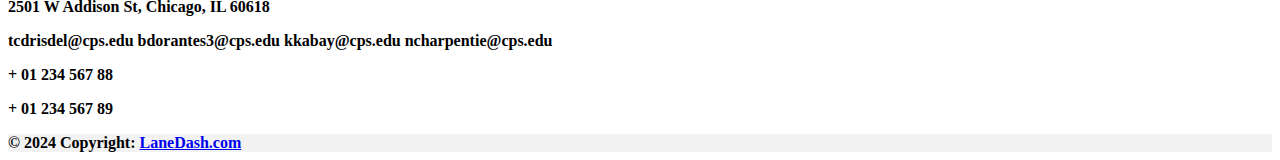
==== commit a291a698: "addcontent6-1" ====
--- a/index.html
+++ b/index.html
@@ -28,7 +28,64 @@
         position:absolute;
         text-align: center;
     }
-  
+    .nav{
+        width: 100%;
+        display: flex;
+        justify-content: space-between;
+        align-items: center;
+        padding: 30px 0;
+      }
+    .nav .logo h1{
+      font-weight: 600;
+      font-family: sans-serif;
+      color: black;
+    }
+    .nav .logo b{
+      color: rgb(35, 145, 31);
+    }
+    .nav ul{
+      display: flex;
+      list-style: none;
+    }
+    .nav ul li{
+      margin-right: 30px;
+    }
+    .nav ul li a{
+      text-decoration: none;
+      color: black;
+      font-weight: 500;
+      font-family: sans-serif;
+      font-size: 17px;
+    }
+    .nav ul .active::after{
+      content: '';
+      width: 50%;
+      height: 3px;
+      background-color: rgb(35, 145, 31);
+      display: flex;
+      position: relative;
+      margin-left: 10px;
+
+    }
+    input{
+      padding: 10px 20px;
+      cursor: pointer;
+      font-weight: 600;
+
+    }
+    .signin{
+      background: transparent;
+      border: none;
+      color: black;
+
+    }
+    .signup{
+      background-color: rgb(35, 145, 31);
+      color: #ffffffff;
+      outline: none;
+      border: none;
+      border-radius: 5px;
+    }
     .cart-item {
    border: 1px solid #ddd;
    padding: 10px;
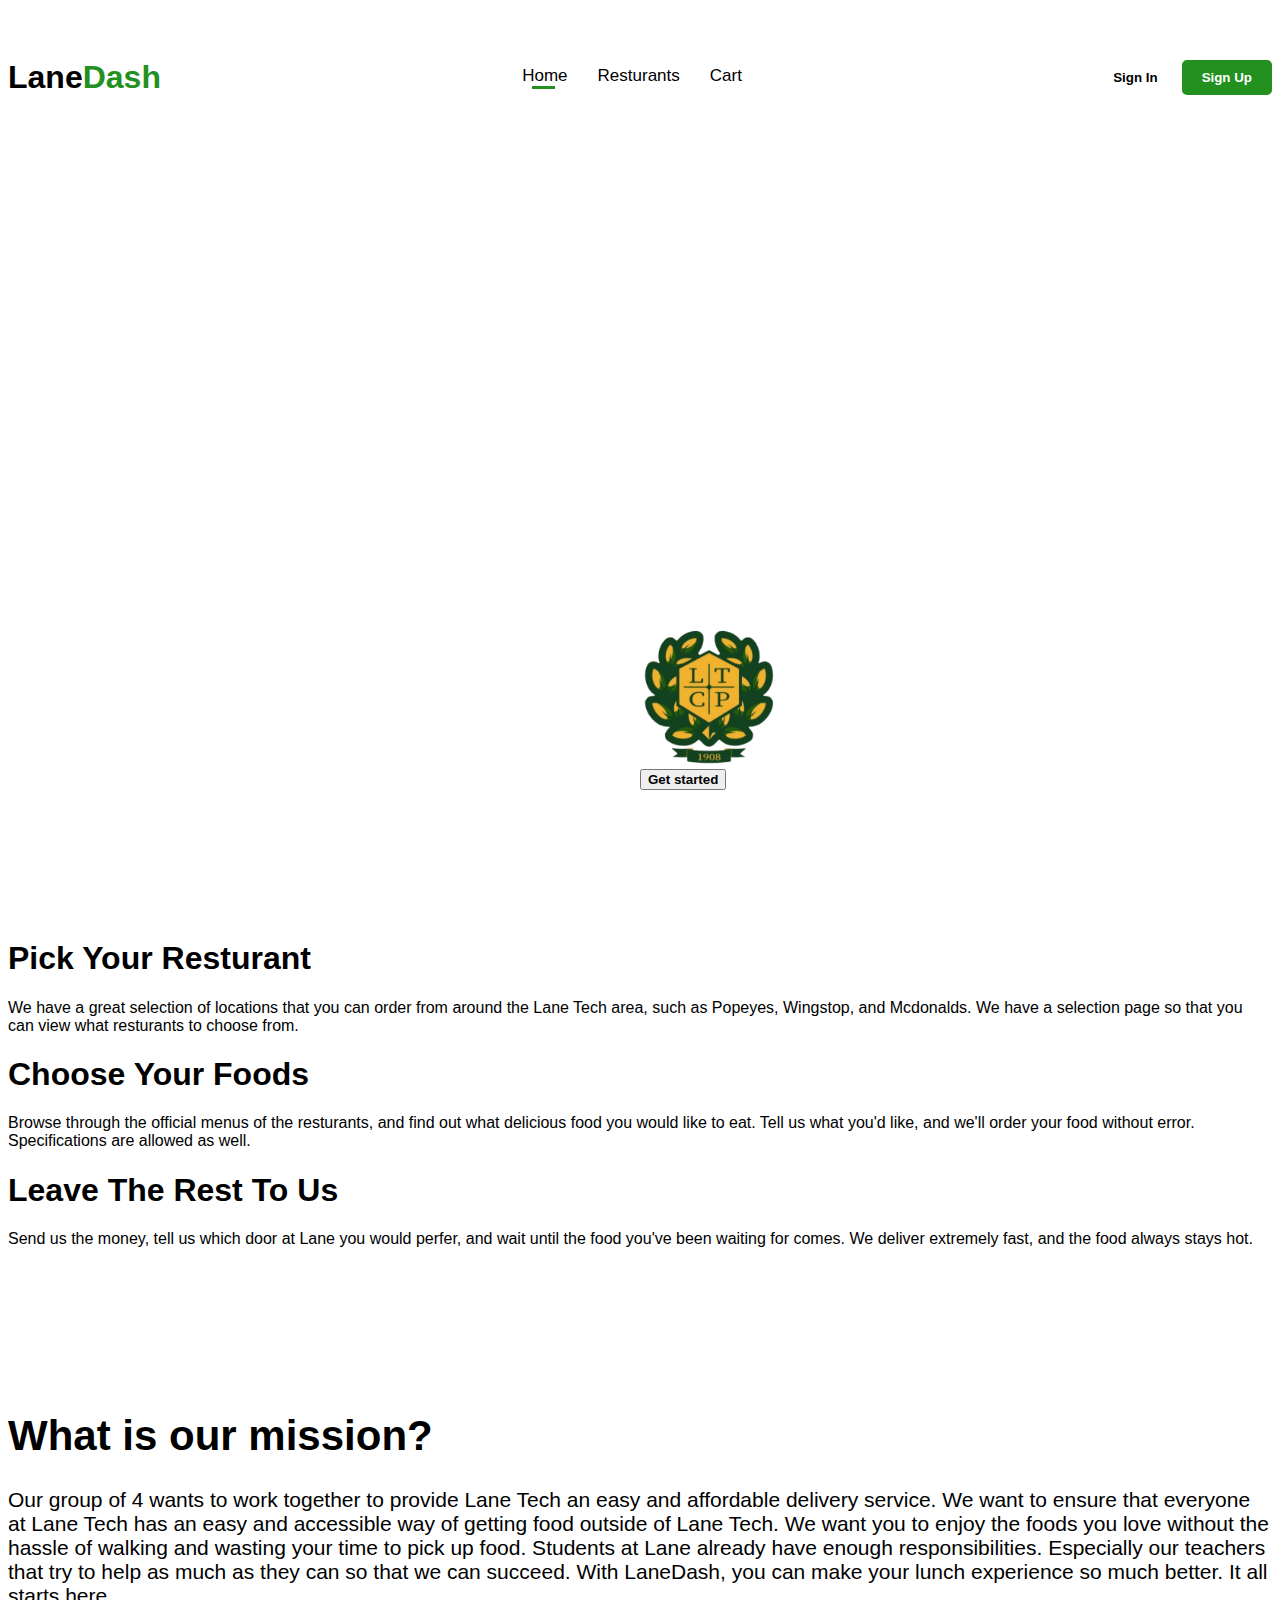
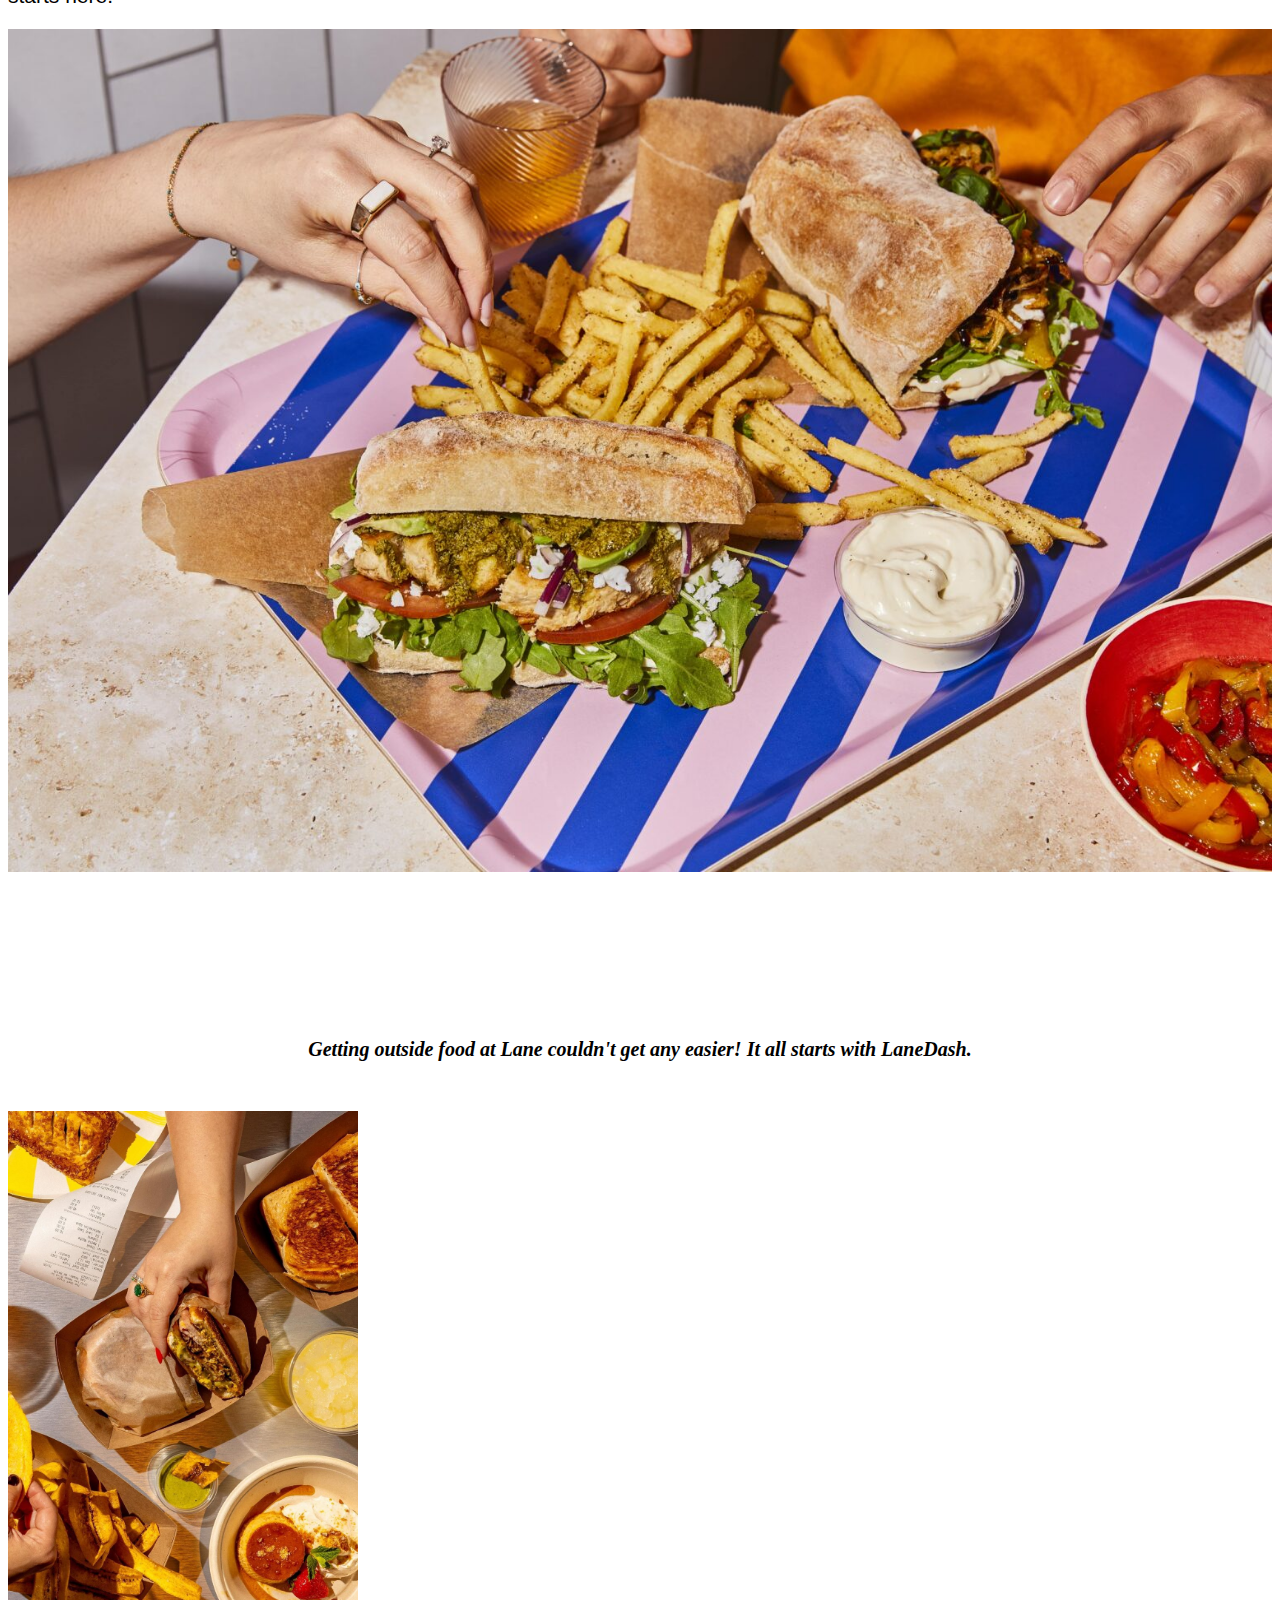
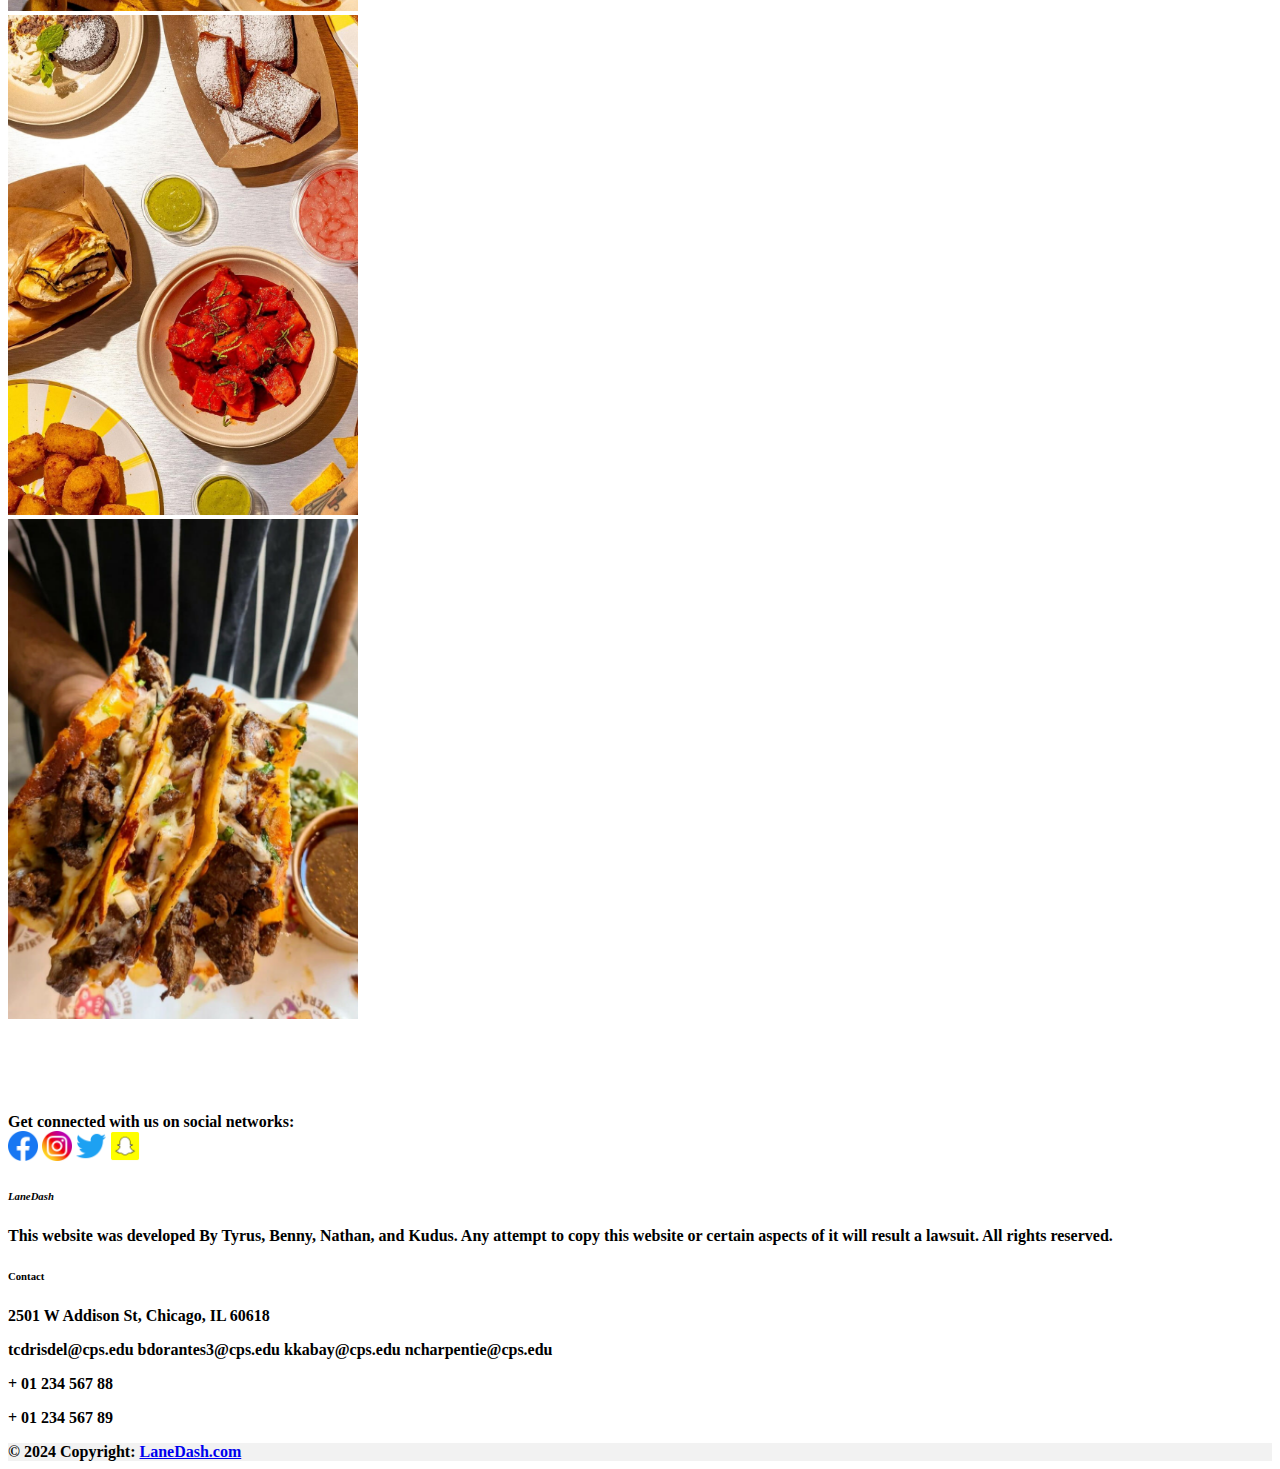
==== commit 699ce6bd: "addcontent6-2" ====
--- a/index.html
+++ b/index.html
@@ -168,12 +168,19 @@
   .thefooter{
     width: 100%;
   }
+  .p{
+    font-weight: normal;
+    font-family: 'Segoe UI', Tahoma, Geneva, Verdana, sans-serif;
+  }
+  .h1{
+    font-family: Impact, Haettenschweiler, 'Arial Narrow Bold', sans-serif;
+    font-weight: bold;
+  }
   /*homepage css end*/
         </style>
 
         <!--CSS END-->
 
-    <link rel="stylesheet" href="style.css">
     <title>Lane Dash - Official Website</title>
   </head>
   <body>
@@ -216,27 +223,24 @@
       <div class="container">
           <div class="row steps">
               <div class="col-sm-4">
-                  <h1>Pick Your Resturant</h1>
-                  <p>We have a great selection of locations that you can order from around the Lane Tech area, such as Popeyes, Wingstop, and Mcdonalds. We have a selection page so that you can view what resturants to choose from.</p>
-                  <button type="button" class="btn btn-success"><b>Food</b></button>
-              </div>
-              <div class="col-sm-4">
-                  <h1>Choose Your Foods</h1>
-                  <p>Browse through the official menus of the resturants, and find out what delicious food you would like to eat. Tell us what you'd like, and we'll order your food without error. Specifications are allowed as well.</p>
-                  <button type="button" class="btn btn-success"><b>Menu</b></button>
+                  <h1 class="h1">Pick Your Resturant</h1>
+                  <p class="p">We have a great selection of locations that you can order from around the Lane Tech area, such as Popeyes, Wingstop, and Mcdonalds. We have a selection page so that you can view what resturants to choose from.</p>
+              </div>
+              <div class="col-sm-4">
+                  <h1 class="h1">Choose Your Foods</h1>
+                  <p class="p">Browse through the official menus of the resturants, and find out what delicious food you would like to eat. Tell us what you'd like, and we'll order your food without error. Specifications are allowed as well.</p>
   
               </div>
               <div class="col-sm-4">
-                  <h1>Leave The Rest To Us</h1>
-                  <p>Send us the money, tell us which door at Lane you would perfer, and wait until the food you've been waiting for comes. We deliver extremely fast, and the food always stays hot.</p>
-                  <br>
-                  <button type="button" class="btn btn-success"><b>Cart & Checkout</b></button>
+                  <h1 class="h1">Leave The Rest To Us</h1>
+                  <p class="p">Send us the money, tell us which door at Lane you would perfer, and wait until the food you've been waiting for comes. We deliver extremely fast, and the food always stays hot.</p>
+                  <br>
               </div>
           </div>
           <div class="row mission">
               <div class="col-sm-6">
-                  <h1><b>What is our mission?</b></h1>
-                  <p>Our group of 4 wants to work together to provide Lane Tech an easy and affordable delivery service. We want to ensure that everyone at Lane Tech has an easy and accessible way of getting food outside of Lane Tech. We want you to enjoy the foods you love without the hassle of walking and wasting your time to pick up food. Students at Lane already have enough responsibilities. Especially our teachers that try to help as much as they can so that we can succeed. With LaneDash, you can make your lunch experience so much better. It all starts here. </p>
+                  <h1 class="h1"><b>What is our mission?</b></h1>
+                  <p class="p">Our group of 4 wants to work together to provide Lane Tech an easy and affordable delivery service. We want to ensure that everyone at Lane Tech has an easy and accessible way of getting food outside of Lane Tech. We want you to enjoy the foods you love without the hassle of walking and wasting your time to pick up food. Students at Lane already have enough responsibilities. Especially our teachers that try to help as much as they can so that we can succeed. With LaneDash, you can make your lunch experience so much better. It all starts here. </p>
               </div>
               <div class="col-sm-6">
                   <img class="missionfoto" src="media/missionphoto.jpg" alt="mission photo">
@@ -294,7 +298,7 @@
             <div class="col-md-3 col-lg-4 col-xl-3 mx-auto mb-4">
               <!-- Content -->
               <h6 class="text-uppercase fw-bold mb-4">
-                <i class="fas fa-gem me-3"></i>LaneDash
+                <i class="fas fa-gem me-3">LaneDash</i>
               </h6>
               <p>
                 This website was developed By Tyrus, Benny, Nathan, and Kudus. Any attempt to copy this website or certain aspects of it will result a lawsuit. All rights reserved.
@@ -303,25 +307,7 @@
             <!-- Grid column -->
     
             <!-- Grid column -->
-            <div class="col-md-3 col-lg-2 col-xl-2 mx-auto mb-4">
-              <!-- Links -->
-           `   <h6 class="text-uppercase fw-bold mb-4">
-                Useful links
-              </h6>
-              <p>
-                <a href="#!" class="text-reset">Home</a>
-              </p>
-              <p>
-                <a href="#!" class="text-reset">Menu</a>
-              </p>
-              <p>
-                <a href="#!" class="text-reset">Food</a>
-              </p>
-              <p>
-                <a href="#!" class="text-reset">Cart</a>
-              </p>
-            </div>
-            <!-- Grid column -->
+
     
             <!-- Grid column -->
             <div class="col-md-4 col-lg-3 col-xl-3 mx-auto mb-md-0 mb-4">
